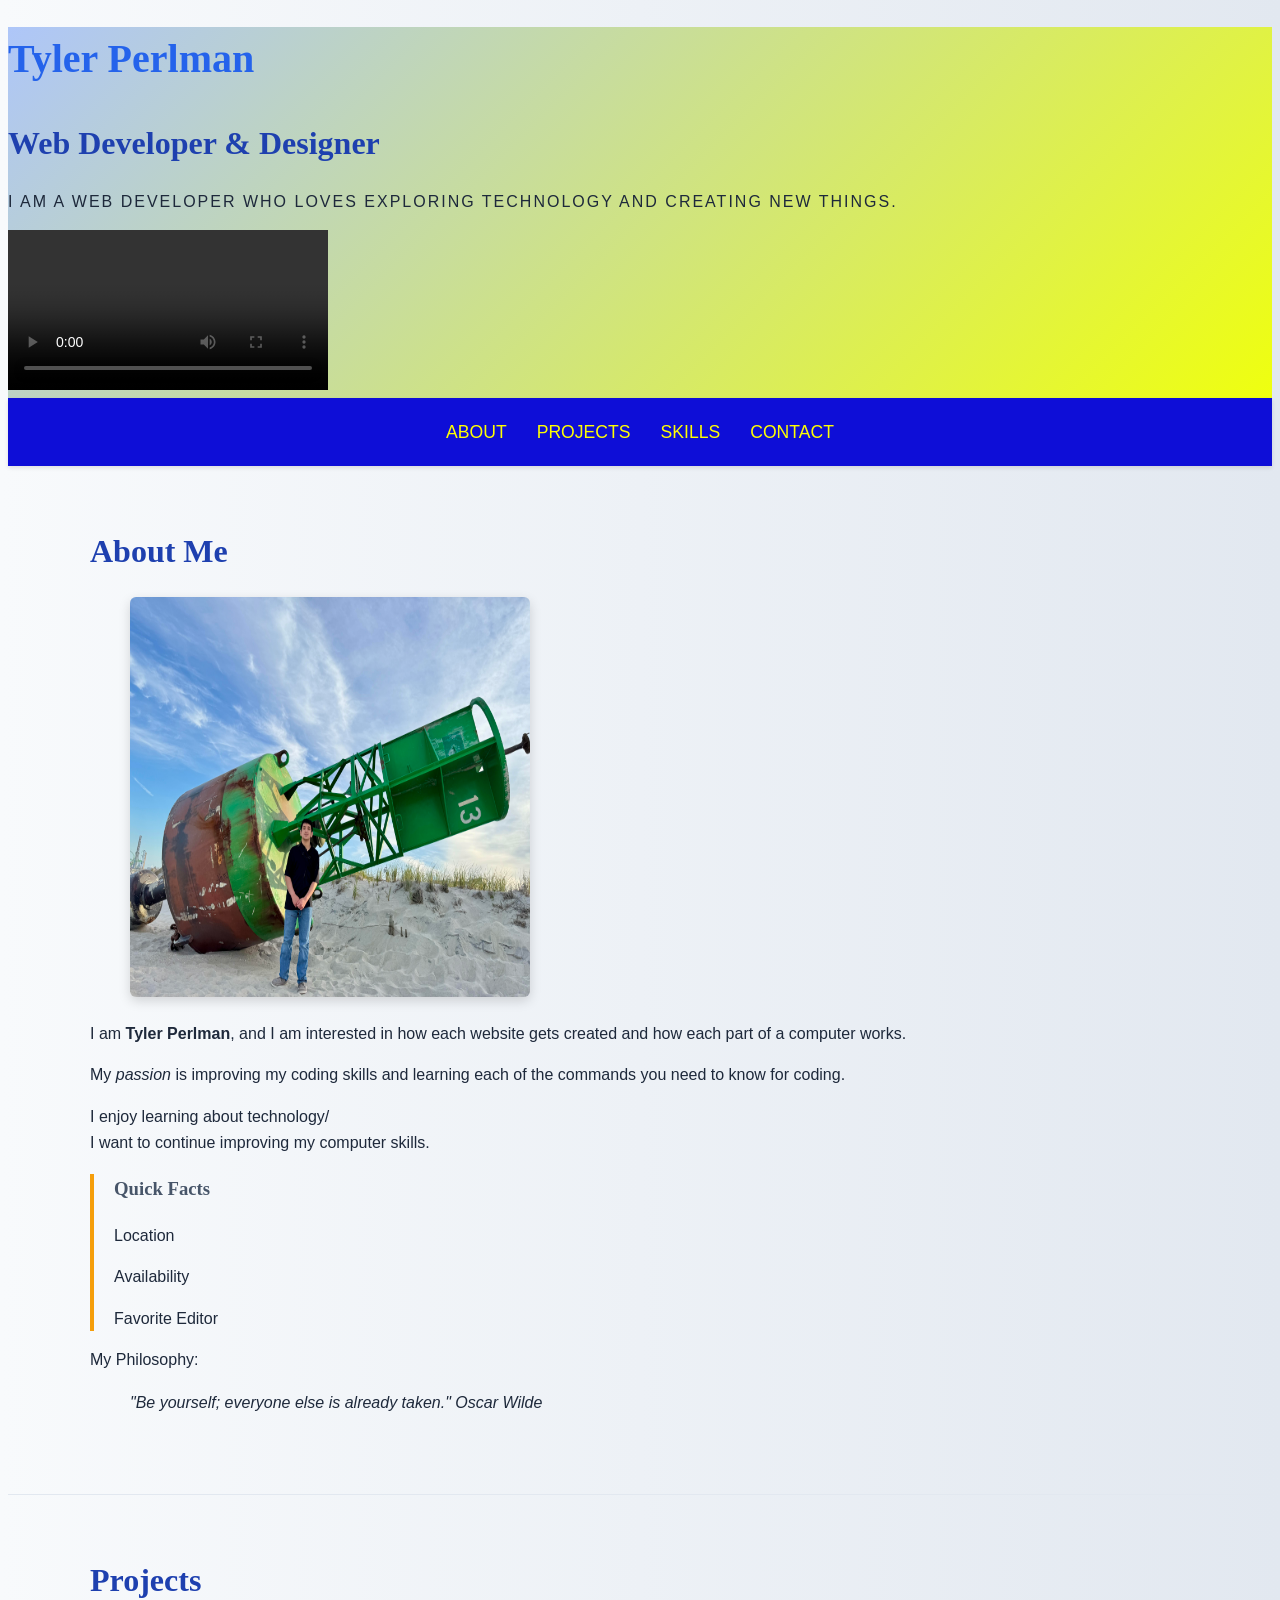
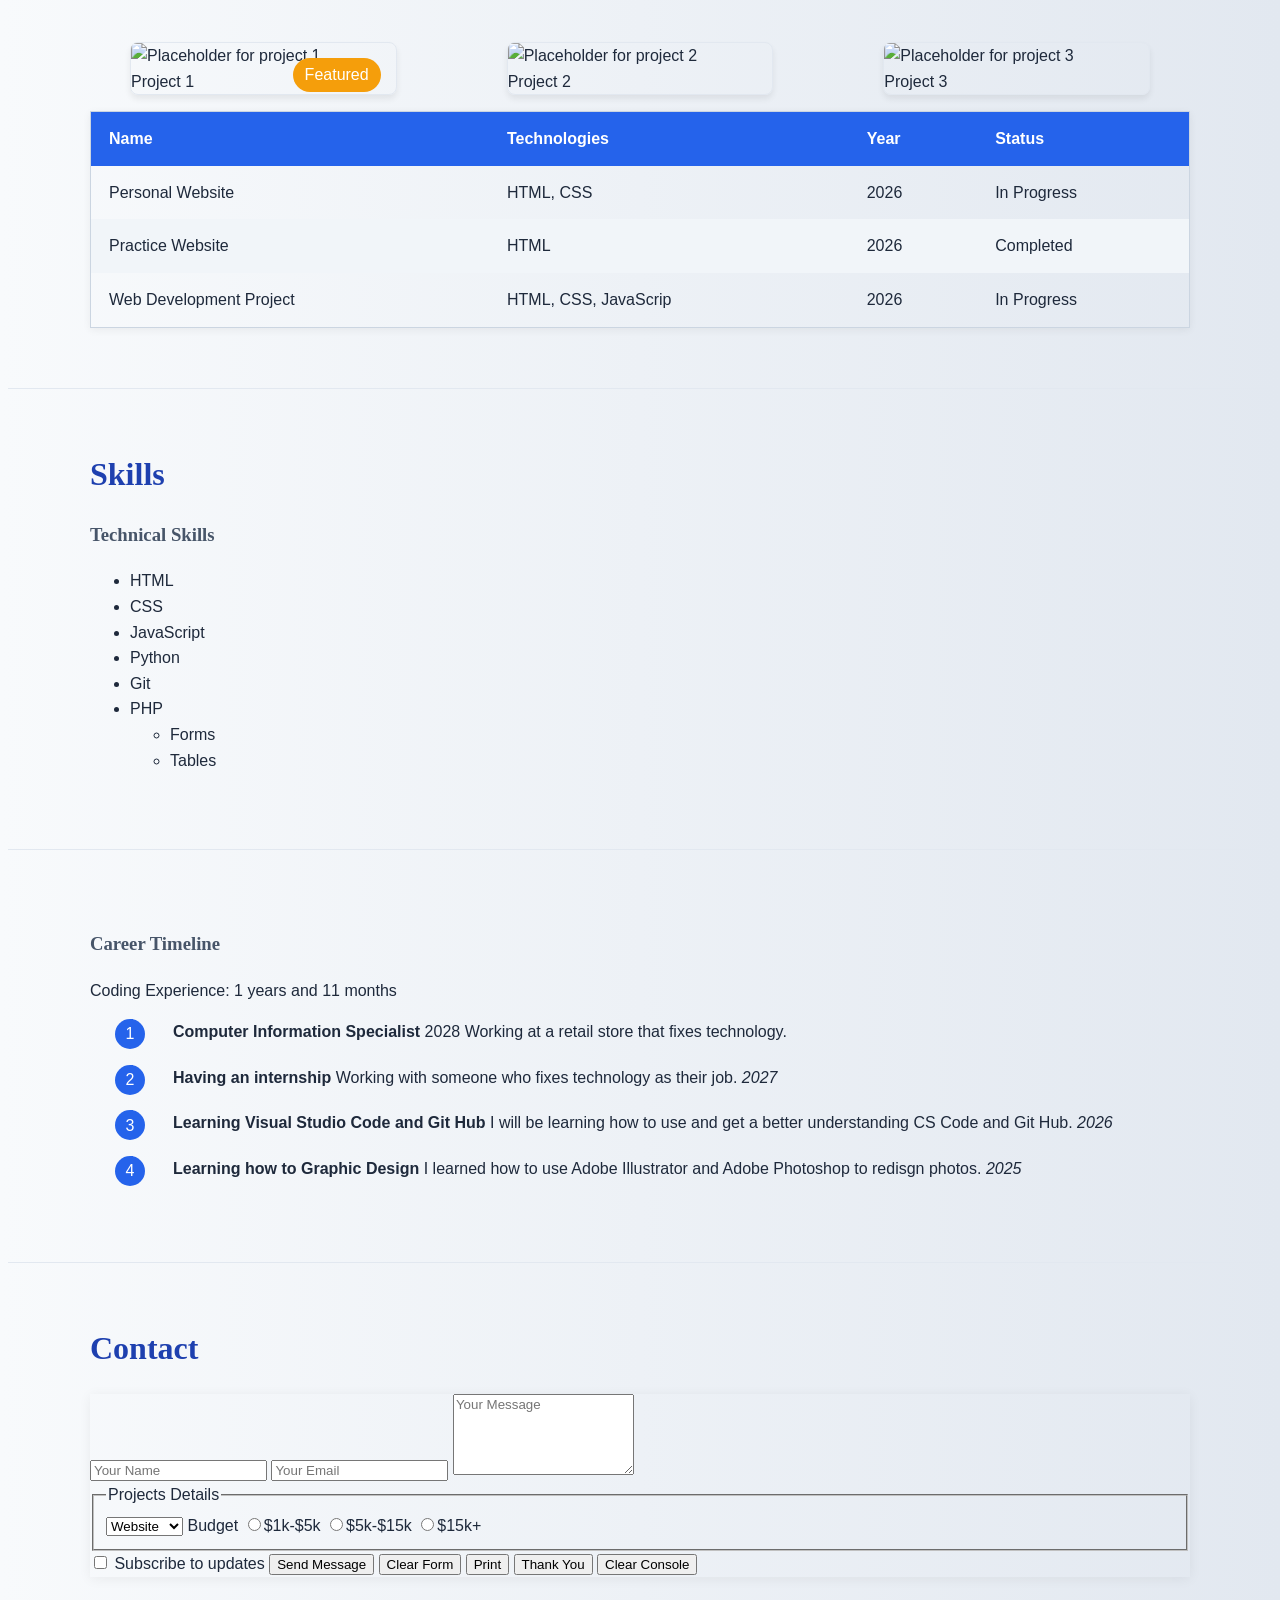
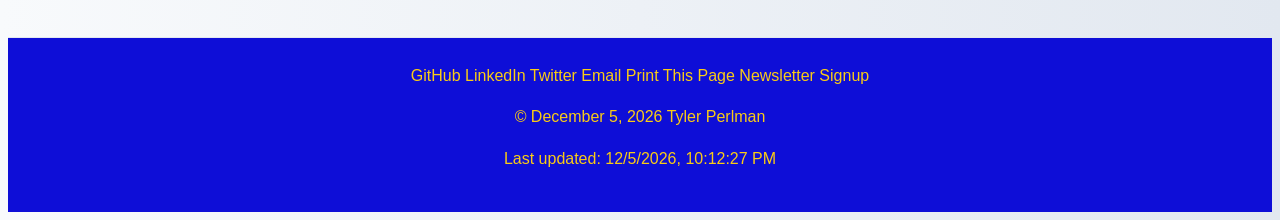
==== index.html @ b6e9fb30 "Practice 16" ====
<!-- Chapter 1 -->
<!DOCTYPE HTML>
<html lang="en">

<head>
  <!-- Chapter 15 -->
  <script src="script.js" defer></script>
  <meta charset="UTF-8">
  <meta name="viewport" content="width=device-width, initial-scale=1.0">
  <meta name="author" content="Tyler Perlman">
  <meta name="description" content="A portfolio showcasing my web development work.">
  <title> Tyler Perlman - Portfolio</title>
  <!-- Chapter 8 -->
  <link rel="stylesheet" href="style.css">

</head>

<body>
  <!-- Chapter 2 -->
  <!-- Header / Hero Section -->

  <header>
    <h1>Tyler Perlman</h1>
    <h2>Web Developer & Designer</h2>
    <p class="tagline">I am a web developer who loves exploring technology and creating new things.</p>
    <video controls width="320"> poster="placeholder.co/320x180">
      <source src="" type="video/mp4">
      Your Browser does not support the video element.
    </video>
  </header>
  <!-- Chapter 3 -->
  <!-- Navigation -->

  <nav>
    <ul>
      <li><a href="# ">About</a></li>
      <li><a href="#projects">Projects</a></li>
      <li><a href="#skills">Skills</a></li>
      <li><a href="#contact">Contact</a></li>

    </ul>
  </nav>
  <!-- Chapter 4 -->
  <main>
    <!-- Chapter 6 -->
    <!-- Chapter 9 -->
    <!-- About Section -->
    <section id="about">
      <div class="container">
        <h2>About Me</h2>
        <div class="about-content">
          <figure>
            <img src="tyler.jpg" alt="Profile Picture of Tyler" width="400" height="400" class="profile-img">
          </figure>
          <p> I am <strong>Tyler Perlman</strong>, and I am interested in how each website gets created and how each
            part of a computer works.</p>
          <p> My <em>passion</em> is improving my coding skills and learning each of the commands you need to know for
            coding.</p>
          <p> I enjoy learning about technology/ <br> I want to continue improving my computer skills.</p>
          <aside>
            <h3>Quick Facts</h3>

            <p>Location</p>
            <p>Availability</p>
            <p>Favorite Editor</p>
          </aside>
          <p>My Philosophy:</p>
          <blockquote>
            "Be yourself; everyone else is already taken."
            <cite>Oscar Wilde</cite>
          </blockquote>
        </div>
      </div>
    </section>

    <!-- Projects Section -->
    <section id="projects">
      <div class="container">
        <h2>Projects</h2>
        <div class="projects-grid">
          <figure class="project-card">
            <span class="badge">Featured</span>
            <img src="https://placehold.co/200x200" alt="Placeholder for project 1" width="200" height="200">
            <figcaption>Project 1</figcaption>
          </figure>
          <figure class="project-card">
            <img src="https://placehold.co/200x200" alt="Placeholder for project 2" width="200" height="200">
            <figcaption>Project 2</figcaption>
          </figure>
          <figure class="project-card">
            <img src="https://placehold.co/200x200" alt="Placeholder for project 3" width="200" height="200">
            <figcaption>Project 3</figcaption>
          </figure>
        </div>

        <table>
          <thead>
            <tr>
              <th>Name</th>
              <th>Technologies</th>
              <th>Year</th>
              <th>Status</th>
            </tr>
          </thead>
          <tbody>
            <tr>
              <td>Personal Website</td>
              <td>HTML, CSS</td>
              <td>2026</td>
              <td>In Progress</td>
            </tr>
            <tr>
              <td> Practice Website</td>
              <td>HTML</td>
              <td>2026</td>
              <td>Completed</td>
            </tr>
            <tr>
              <td> Web Development Project</td>
              <td>HTML, CSS, JavaScrip</td>
              <td>2026</td>
              <td>In Progress</td>
            </tr>
          </tbody>
        </table>
      </div>
    </section>
    <!-- Chapter 5 -->
    <!-- Skills Section -->
    <section id="skills">
      <div class="container">
        <h2>Skills</h2>
        <h3>Technical Skills</h3>
        <ul class="skils-list">
          <li>HTML</li>
          <li>CSS</li>
          <li>JavaScript</li>
          <li>Python</li>
          <li>Git</li>
          <li>PHP
            <ul>
              <li>Forms</li>
              <li>Tables</li>
            </ul>
          </li>
        </ul>
      </div>
    </section>
    <section id="career">
      <div class="container">
        <h3>Career Timeline</h3>
        <!-- Chapter 16 -->
        <p>Coding Experience: <Span id="expYears">0</Span></p>
        <ol class="timeline">
          <li>
            <strong>Computer Information Specialist</strong>
            <Mem>2028</em>
              Working at a retail store that fixes technology.
          </li>
          <li>
            <strong> Having an internship</strong>
            Working with someone who fixes technology as their job.
            <em>2027</em>
          </li>
          <li>
            <strong>Learning Visual Studio Code and Git Hub </strong>
            I will be learning how to use and get a better understanding CS Code and Git Hub.
            <em>2026</em>
          </li>
          <li>
            <strong> Learning how to Graphic Design</strong>
            I learned how to use Adobe Illustrator and Adobe Photoshop to redisgn photos.
            <em>2025</em>
          </li>
        </ol>
      </div>
    </section>
    <!-- Chapter 7 -->
    <!-- Contact Section -->
    <section id="contact">
      <div class="container">
        <h2>Contact</h2>
        <form action="#" method="POST">
          <input type="text" name="name" placeholder="Your Name" required>
          <input type="email" name="email" placeholder="Your Email" required>
          <textarea name="message" rows="5" placeholder="Your Message"></textarea>
          <fieldset>
            <legend>Projects Details</legend>
            <select name="projectType">
              <option>Website</option>
              <option>Portfolio</option>
              <option>Web App</option>
              <option>Other</option>
            </select>
            <label>Budget</label>
            <input type="radio" name="budget" value="1k-5k">$1k-$5k
            <input type="radio" name="budget" value="5k-15k">$5k-$15k
            <input type="radio" name="budget" value="15k+">$15k+
          </fieldset>
          <label>
            <input type="checkbox" name="newsletter"> Subscribe to updates</label>
          <button type="submit">Send Message</button>
          <button type="reset">Clear Form</button>
          <button type="button" id="printButton">Print</button>
          <button type="button" id="thankYouButton">Thank You</button>
          <button type="button" id="clearConsoleButton">Clear Console</button>

        </form>
      </div>
    </section>

  </main>

  <!-- Footer -->
  <footer>
    <a href="https://github.com/tylerperlman95-cell" target="_blank" rel="noopener noreferrer">GitHub</a>
    <a href="https://linkedin.com/in/tylerperlman95-cell" target="_blank" rel="noopener noreferrer">LinkedIn</a>
    <a href="https://twitter.com/tylerperlman95" target="_blank" rel="noopener noreferrer">Twitter</a>
    <a href="mailto:tylerperlman95@gmail.com">Email</a>
    <a href="javascript:window.print()">Print This Page</a>
    <a href="#" onclick="alert('Coming soon!')">Newsletter Signup</a>

    <p>&copy; <span id="year">2023</span> Tyler Perlman</p>
    <p>Last updated: <span id="last-updated"></span></p>
  </footer>
</body>

</html>
---- style.css ----
/* Chapter 8 */
:root {
    --primary: #2563eb;
    --accent: #f59e0b;
    --dark: #1e293b;
}

/* Chapter 10 */
/* Chapter 12 */
body {
    background: linear-gradient(to right, #f8fafc, #e2e8f0);
    color: #1e293b;
    font-family: "Segoe UI", Tahoma, Geneva, Verdana, sans-serif;
    line-height: 1.6;
}

h1 {
    color: #2563eb;
    font-size: 2.5rem;
}

h2 {
    color: #1e40af;
    margin-bottom: 20px;
    margin-top: 0;
    font-size: 2rem;
}

h3 {
    color: #475569;
    font-weight: 600;
}

h1, h2, h3 {
    font-family: Georgia, "Times New Roman", serif;
}

a {
    color: var(--primary);
    text-decoration: none;
    transition: color 0.3s ease;
}

a:hover {
    color: #f59e0b;
    text-decoration: underline;
}

a:visited {
    color: #1d4ed8;
}

/* Chapter 9 */
section {
    padding: 60px 0;
    margin-bottom: 0;
    border-bottom: 1px solid #e2e8f0;
}

/* Chapter 13 */
/* Chapter 14 */
nav {
    padding: 15px 0;
    position: sticky;
    top: 0;
    z-index: 100;
    background: rgb(14, 14, 215);
    box-shadow: 0 2px 4px rgba(0, 0, 0, 0.1);
}

nav ul {
    display: flex;
    justify-content: center;
    gap: 30px;
    align-items: center;
    padding: 0;
    margin: 0;
}

nav li {
    list-style: none;
}

.container {
    max-width: 1100px;
    margin: 0 auto;
    padding: 0 20px;
}

aside {
    border-left: 4px solid #f59e0b;
    padding-left: 20px;
}

.project-card {
    border: 1px solid #e2e8f0;
    border-radius: 8px;
    position: relative;
}

/* Tables */
table {
    border: 1px solid #cbd5e1;
    width: 100%;
    border-collapse: collapse;
}

img {
    border-radius: 6px;
}

/* Chapter 10 */
code, pre {
    font-family: "Courier New", monospace;
}

input, textarea, select, button {
    font-family: inherit;
}

html {
    font-size: 16px;
}

p {
    font-size: 1rem;
}

.tagline {
    text-transform: uppercase;
    letter-spacing: 2px;
}

/* Navigation text */
nav a {
    color: yellow;
    text-transform: uppercase;
    font-size: 1.1rem;
    font-weight: 500;
}

nav a:visited {
    color: yellow;
}

nav a:hover {
    color: #f59e0b;
}

blockquote {
    font-style: italic;
    line-height: 1.8;
}

/* Chapter 11 */
.skills-list {
    list-style: none;
    display: flex;
    flex-wrap: wrap;
    gap: 10px;
    background: var(--primary);
    color: white;
    padding: 8px 16px;
    border-radius: 20px;
    margin: 0;
}

.skills-list li {
    font-size: 0.9rem;
}

/* Table styling */
th, td {
    padding: 14px 18px;
    text-align: left;
}

th {
    background: var(--primary);
    color: white;
}

tr:nth-child(even) {
    background: #f1f5f9;
}

/* Timeline */
.timeline {
    list-style: none;
    counter-reset: year;
}

.timeline li {
    padding-left: 40px;
    border-left: 3px solid var(--primary);
    margin-bottom: 20px;
    position: relative;
}

.timeline li::before {
    counter-increment: year;
    content: counter(year);
    position: absolute;
    left: -18px;
    top: 0;
    background: var(--primary);
    color: white;
    width: 30px;
    height: 30px;
    border-radius: 50%;
    display: flex;
    align-items: center;
    justify-content: center;
}

/* Chapter 12 */
.project-card {
    box-shadow: 0 4px 6px rgba(0, 0, 0, 0.07);
    transition: transform 0.3s, box-shadow 0.3s;
}

.profile-img {
    box-shadow: 0 4px 12px rgba(0, 0, 0, 0.15);
}

table {
    box-shadow: 0 2px 8px rgba(0, 0, 0, 0.06);
}

form {
    box-shadow: 0 2px 12px rgba(0, 0, 0, 0.06);
}

/* Header */
header {
    background: linear-gradient(135deg, #aec6f9 0%, #efff0f 100%);
}

/* Footer: same blue as navigation */
footer {
    background: rgb(14, 14, 215);
    color: #facc15;
    padding: 25px 20px;
    text-align: center;
}

/* Footer links: golden yellow */
footer a,
footer a:visited,
footer button {
    color: #facc15;
    text-decoration: none;
    transition: color 0.3s ease;
}

/* Footer hover effects */
footer a:hover,
footer button:hover {
    color: #ffffff;
    text-decoration: underline;
}

/* Buttons */
button {
    transition: background 0.3s, transform 0.2s;
}

button:hover {
    background: #bccffd;
    transform: scale(1.05);
}

/* Project card hover */
.project-card:hover {
    transform: translateY(-5px);
    box-shadow: 0 8px 12px rgba(0, 0, 0, 0.15);
}

/* Chapter 13 */
.badge {
    position: absolute;
    top: 15px;
    right: 15px;
    background: var(--accent);
    color: white;
    padding: 4px 12px;
    border-radius: 20px;
}

/* Navigation layout */
nav {
    display: flex;
    justify-content: center;
    gap: 30px;
    padding: 20px;
}

/* Chapter 14 */
.projects-grid {
    display: grid;
    grid-template-columns: repeat(auto-fit, minmax(280px, 1fr));
    gap: 30px;
}

.skills-list {
    display: flex;
    flex-wrap: wrap;
    gap: 10px;
}

/* Responsive layout */
@media (max-width: 600px) {
    .skills-list {
        gap: 8px;
    }

    .skills-list li {
        padding: 6px;
    }

    .timeline {
        padding-left: 20px;
    }

    nav ul {
        flex-wrap: wrap;
        gap: 15px;
    }
}
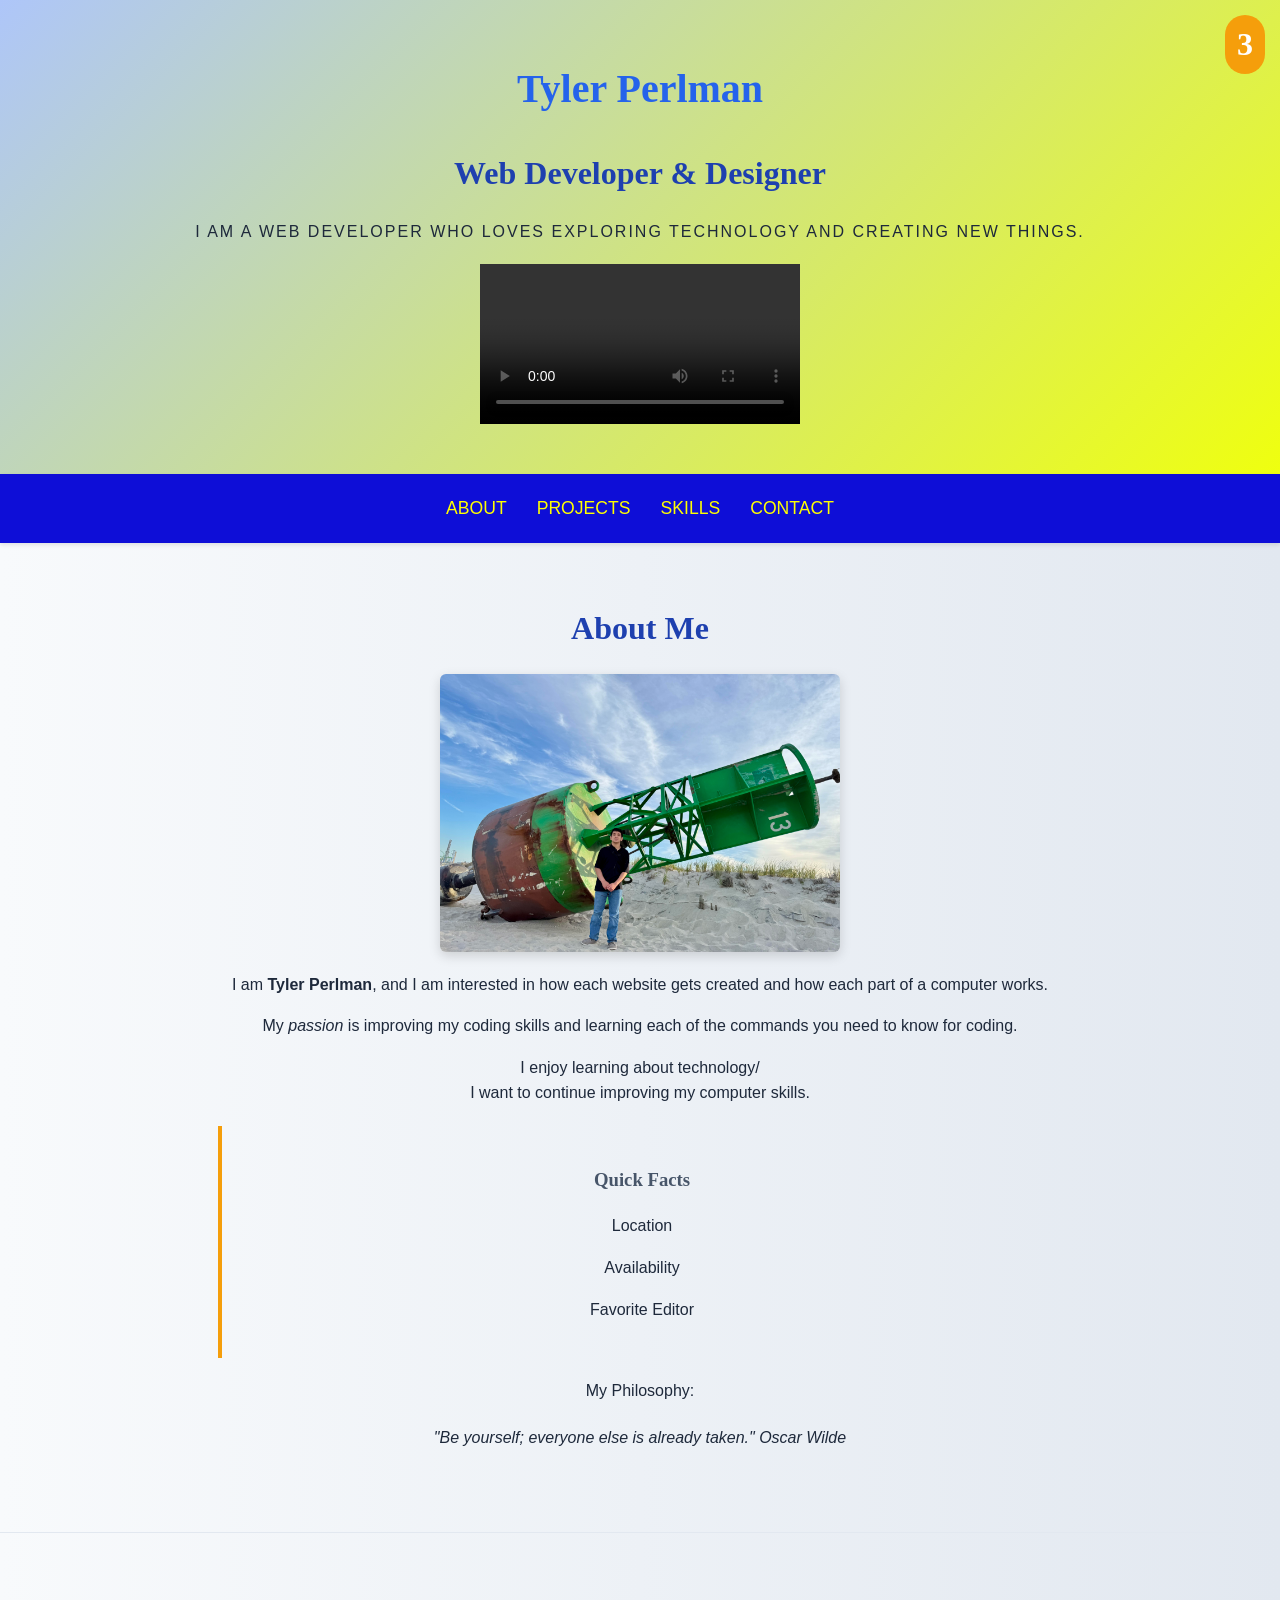
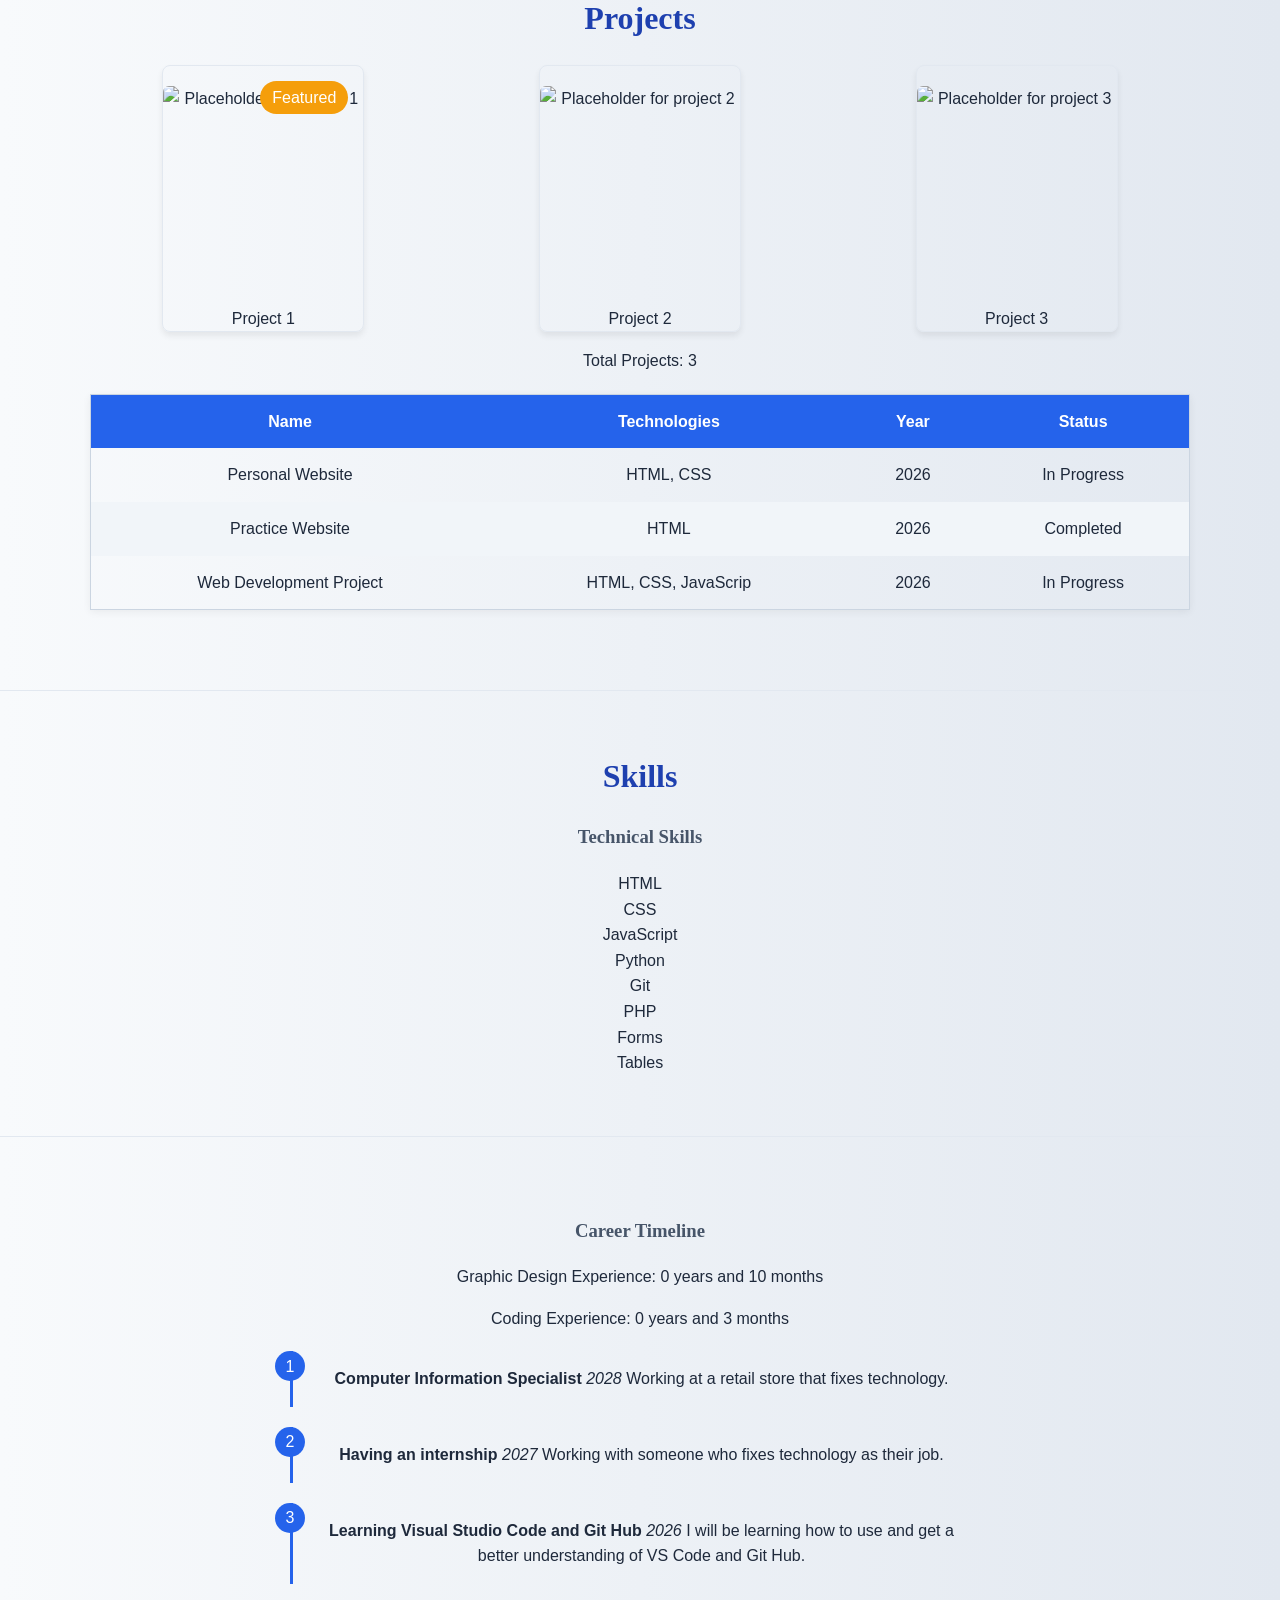
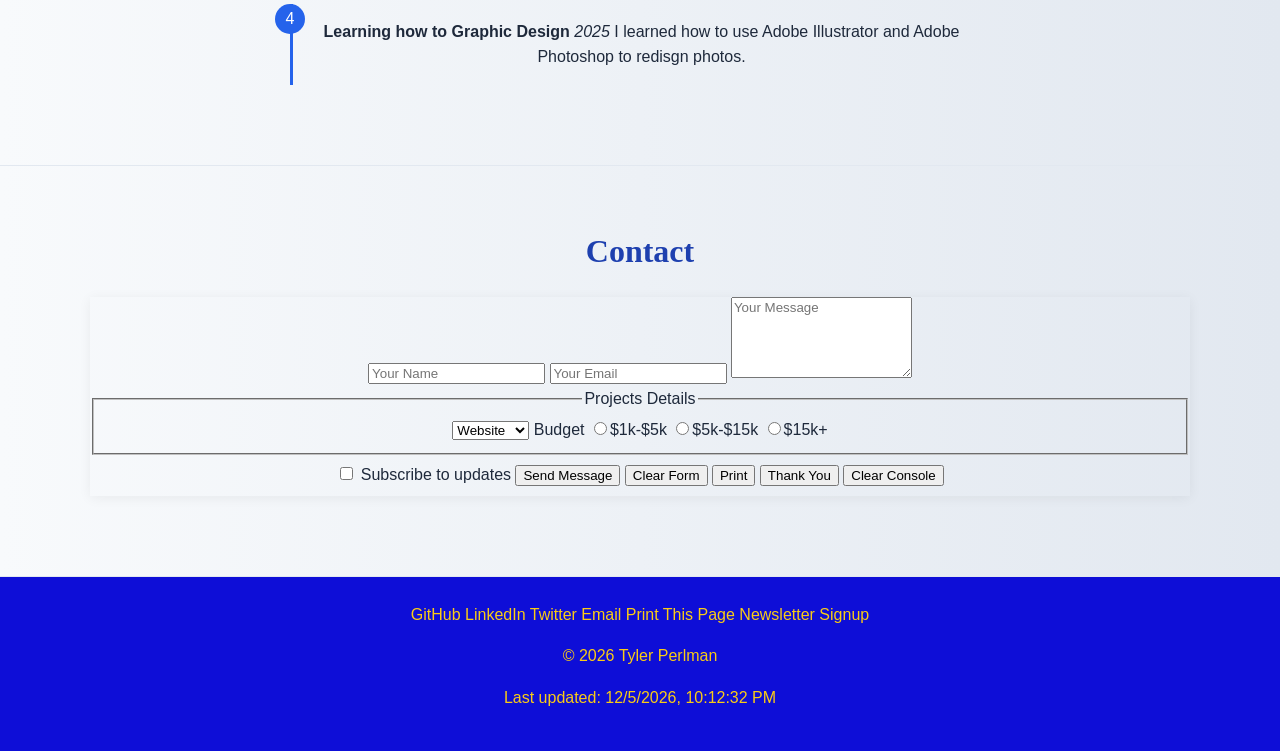
==== commit 1bdae2e9: "Practice 16 Fully Completed 100%" ====
--- a/index.html
+++ b/index.html
@@ -74,9 +74,10 @@
     </section>
 
     <!-- Projects Section -->
+
     <section id="projects">
       <div class="container">
-        <h2>Projects</h2>
+        <h2>Projects <span class="badge" id="projectBadge"></span></h2>
         <div class="projects-grid">
           <figure class="project-card">
             <span class="badge">Featured</span>
@@ -92,7 +93,7 @@
             <figcaption>Project 3</figcaption>
           </figure>
         </div>
-
+        <p id="projectCount"></p>
         <table>
           <thead>
             <tr>
@@ -102,7 +103,7 @@
               <th>Status</th>
             </tr>
           </thead>
-          <tbody>
+          <tbody id="projectTableBody">
             <tr>
               <td>Personal Website</td>
               <td>HTML, CSS</td>
@@ -150,27 +151,28 @@
       <div class="container">
         <h3>Career Timeline</h3>
         <!-- Chapter 16 -->
-        <p>Coding Experience: <Span id="expYears">0</Span></p>
+        <p>Graphic Design Experience: <span id="designExp"></span></p>
+        <p>Coding Experience: <span id="codingExp"></span></p>
         <ol class="timeline">
           <li>
             <strong>Computer Information Specialist</strong>
-            <Mem>2028</em>
-              Working at a retail store that fixes technology.
+            <em>2028</em>
+            Working at a retail store that fixes technology.
           </li>
           <li>
             <strong> Having an internship</strong>
+            <em>2027</em>
             Working with someone who fixes technology as their job.
-            <em>2027</em>
           </li>
           <li>
             <strong>Learning Visual Studio Code and Git Hub </strong>
-            I will be learning how to use and get a better understanding CS Code and Git Hub.
             <em>2026</em>
+            I will be learning how to use and get a better understanding of VS Code and Git Hub.
           </li>
           <li>
             <strong> Learning how to Graphic Design</strong>
+            <em>2025</em>
             I learned how to use Adobe Illustrator and Adobe Photoshop to redisgn photos.
-            <em>2025</em>
           </li>
         </ol>
       </div>
@@ -180,7 +182,7 @@
     <section id="contact">
       <div class="container">
         <h2>Contact</h2>
-        <form action="#" method="POST">
+        <form action="#" method="POST" onsubmit="return validateForm()">
           <input type="text" name="name" placeholder="Your Name" required>
           <input type="email" name="email" placeholder="Your Email" required>
           <textarea name="message" rows="5" placeholder="Your Message"></textarea>
--- a/style.css
+++ b/style.css
@@ -12,8 +12,11 @@
     color: #1e293b;
     font-family: "Segoe UI", Tahoma, Geneva, Verdana, sans-serif;
     line-height: 1.6;
-}
-
+    margin: 0;
+    text-align: center;
+}
+
+/* Headings */
 h1 {
     color: #2563eb;
     font-size: 2.5rem;
@@ -31,10 +34,13 @@
     font-weight: 600;
 }
 
-h1, h2, h3 {
+h1,
+h2,
+h3 {
     font-family: Georgia, "Times New Roman", serif;
 }
 
+/* Links */
 a {
     color: var(--primary);
     text-decoration: none;
@@ -52,50 +58,81 @@
 
 /* Chapter 9 */
 section {
-    padding: 60px 0;
-    margin-bottom: 0;
+    padding: 60px 20px;
+    margin: 0 auto;
     border-bottom: 1px solid #e2e8f0;
+    text-align: center;
 }
 
 /* Chapter 13 */
 /* Chapter 14 */
+
+/* Navigation */
 nav {
-    padding: 15px 0;
+    padding: 20px;
     position: sticky;
     top: 0;
     z-index: 100;
     background: rgb(14, 14, 215);
     box-shadow: 0 2px 4px rgba(0, 0, 0, 0.1);
+    display: flex;
+    justify-content: center;
+    align-items: center;
 }
 
 nav ul {
     display: flex;
     justify-content: center;
+    align-items: center;
+    flex-wrap: wrap;
     gap: 30px;
-    align-items: center;
     padding: 0;
-    margin: 0;
+    margin: 0 auto;
 }
 
 nav li {
     list-style: none;
 }
 
+nav a {
+    color: yellow;
+    text-transform: uppercase;
+    font-size: 1.1rem;
+    font-weight: 500;
+}
+
+nav a:visited {
+    color: yellow;
+}
+
+nav a:hover {
+    color: #f59e0b;
+}
+
+/* Main container */
 .container {
     max-width: 1100px;
     margin: 0 auto;
     padding: 0 20px;
-}
-
+    text-align: center;
+}
+
+/* Aside */
 aside {
     border-left: 4px solid #f59e0b;
-    padding-left: 20px;
-}
-
+    padding: 20px;
+    margin: 20px auto;
+    max-width: 800px;
+    text-align: center;
+}
+
+/* Project cards */
 .project-card {
     border: 1px solid #e2e8f0;
     border-radius: 8px;
     position: relative;
+    margin: 0 auto;
+    text-align: center;
 }
 
 /* Tables */
@@ -103,18 +140,44 @@
     border: 1px solid #cbd5e1;
     width: 100%;
     border-collapse: collapse;
-}
-
+    margin: 20px auto;
+    box-shadow: 0 2px 8px rgba(0, 0, 0, 0.06);
+}
+
+th,
+td {
+    padding: 14px 18px;
+    text-align: center;
+}
+
+th {
+    background: var(--primary);
+    color: white;
+}
+
+tr:nth-child(even) {
+    background: #f1f5f9;
+}
+
+/* Images */
 img {
     border-radius: 6px;
+    display: block;
+    margin: 20px auto;
+    max-width: 100%;
+    height: auto;
 }
 
 /* Chapter 10 */
-code, pre {
+code,
+pre {
     font-family: "Courier New", monospace;
 }
 
-input, textarea, select, button {
+input,
+textarea,
+select,
+button {
     font-family: inherit;
 }
 
@@ -124,32 +187,23 @@
 
 p {
     font-size: 1rem;
-}
-
+    text-align: center;
+}
+
+/* Tagline */
 .tagline {
     text-transform: uppercase;
     letter-spacing: 2px;
-}
-
-/* Navigation text */
-nav a {
-    color: yellow;
-    text-transform: uppercase;
-    font-size: 1.1rem;
-    font-weight: 500;
-}
-
-nav a:visited {
-    color: yellow;
-}
-
-nav a:hover {
-    color: #f59e0b;
-}
-
+    text-align: center;
+}
+
+/* Blockquote */
 blockquote {
     font-style: italic;
     line-height: 1.8;
+    text-align: center;
+    margin: 20px auto;
+    max-width: 800px;
 }
 
 /* Chapter 11 */
@@ -157,44 +211,38 @@
     list-style: none;
     display: flex;
     flex-wrap: wrap;
+    justify-content: center;
+    align-items: center;
     gap: 10px;
     background: var(--primary);
     color: white;
-    padding: 8px 16px;
+    padding: 12px 16px;
     border-radius: 20px;
-    margin: 0;
+    margin: 20px auto;
+    width: fit-content;
+    max-width: 90%;
 }
 
 .skills-list li {
     font-size: 0.9rem;
-}
-
-/* Table styling */
-th, td {
-    padding: 14px 18px;
-    text-align: left;
-}
-
-th {
-    background: var(--primary);
-    color: white;
-}
-
-tr:nth-child(even) {
-    background: #f1f5f9;
 }
 
 /* Timeline */
 .timeline {
     list-style: none;
     counter-reset: year;
+    max-width: 700px;
+    margin: 20px auto;
+    padding: 0;
+    text-align: center;
 }
 
 .timeline li {
-    padding-left: 40px;
+    padding: 15px;
     border-left: 3px solid var(--primary);
-    margin-bottom: 20px;
+    margin: 0 auto 20px;
     position: relative;
+    text-align: center;
 }
 
 .timeline li::before {
@@ -221,22 +269,24 @@
 
 .profile-img {
     box-shadow: 0 4px 12px rgba(0, 0, 0, 0.15);
-}
-
-table {
-    box-shadow: 0 2px 8px rgba(0, 0, 0, 0.06);
+    display: block;
+    margin: 20px auto;
 }
 
 form {
     box-shadow: 0 2px 12px rgba(0, 0, 0, 0.06);
+    margin: 20px auto;
+    text-align: center;
 }
 
 /* Header */
 header {
     background: linear-gradient(135deg, #aec6f9 0%, #efff0f 100%);
-}
-
-/* Footer: same blue as navigation */
+    text-align: center;
+    padding: 30px 20px;
+}
+
+/* Footer */
 footer {
     background: rgb(14, 14, 215);
     color: #facc15;
@@ -244,7 +294,6 @@
     text-align: center;
 }
 
-/* Footer links: golden yellow */
 footer a,
 footer a:visited,
 footer button {
@@ -253,7 +302,6 @@
     transition: color 0.3s ease;
 }
 
-/* Footer hover effects */
 footer a:hover,
 footer button:hover {
     color: #ffffff;
@@ -263,6 +311,7 @@
 /* Buttons */
 button {
     transition: background 0.3s, transform 0.2s;
+    margin: 10px auto;
 }
 
 button:hover {
@@ -287,25 +336,20 @@
     border-radius: 20px;
 }
 
-/* Navigation layout */
-nav {
-    display: flex;
-    justify-content: center;
-    gap: 30px;
-    padding: 20px;
-}
-
 /* Chapter 14 */
 .projects-grid {
     display: grid;
     grid-template-columns: repeat(auto-fit, minmax(280px, 1fr));
     gap: 30px;
+    max-width: 1100px;
+    margin: 0 auto;
+    justify-items: center;
 }
 
 .skills-list {
     display: flex;
     flex-wrap: wrap;
-    gap: 10px;
+    justify-content: center;
 }
 
 /* Responsive layout */
@@ -326,4 +370,30 @@
         flex-wrap: wrap;
         gap: 15px;
     }
+
+    .projects-grid {
+        grid-template-columns: 1fr;
+    }
+}
+
+/* Chapter 16 */
+header video {
+    display: block;
+    margin: 20px auto;
+    max-width: 100%;
+}
+
+#skills ul {
+    list-style: none;
+    padding: 0;
+    margin: 0 auto;
+    text-align: center;
+}
+
+#skills li {
+    text-align: center;
+}
+
+#skills {
+    text-align: center;
 }
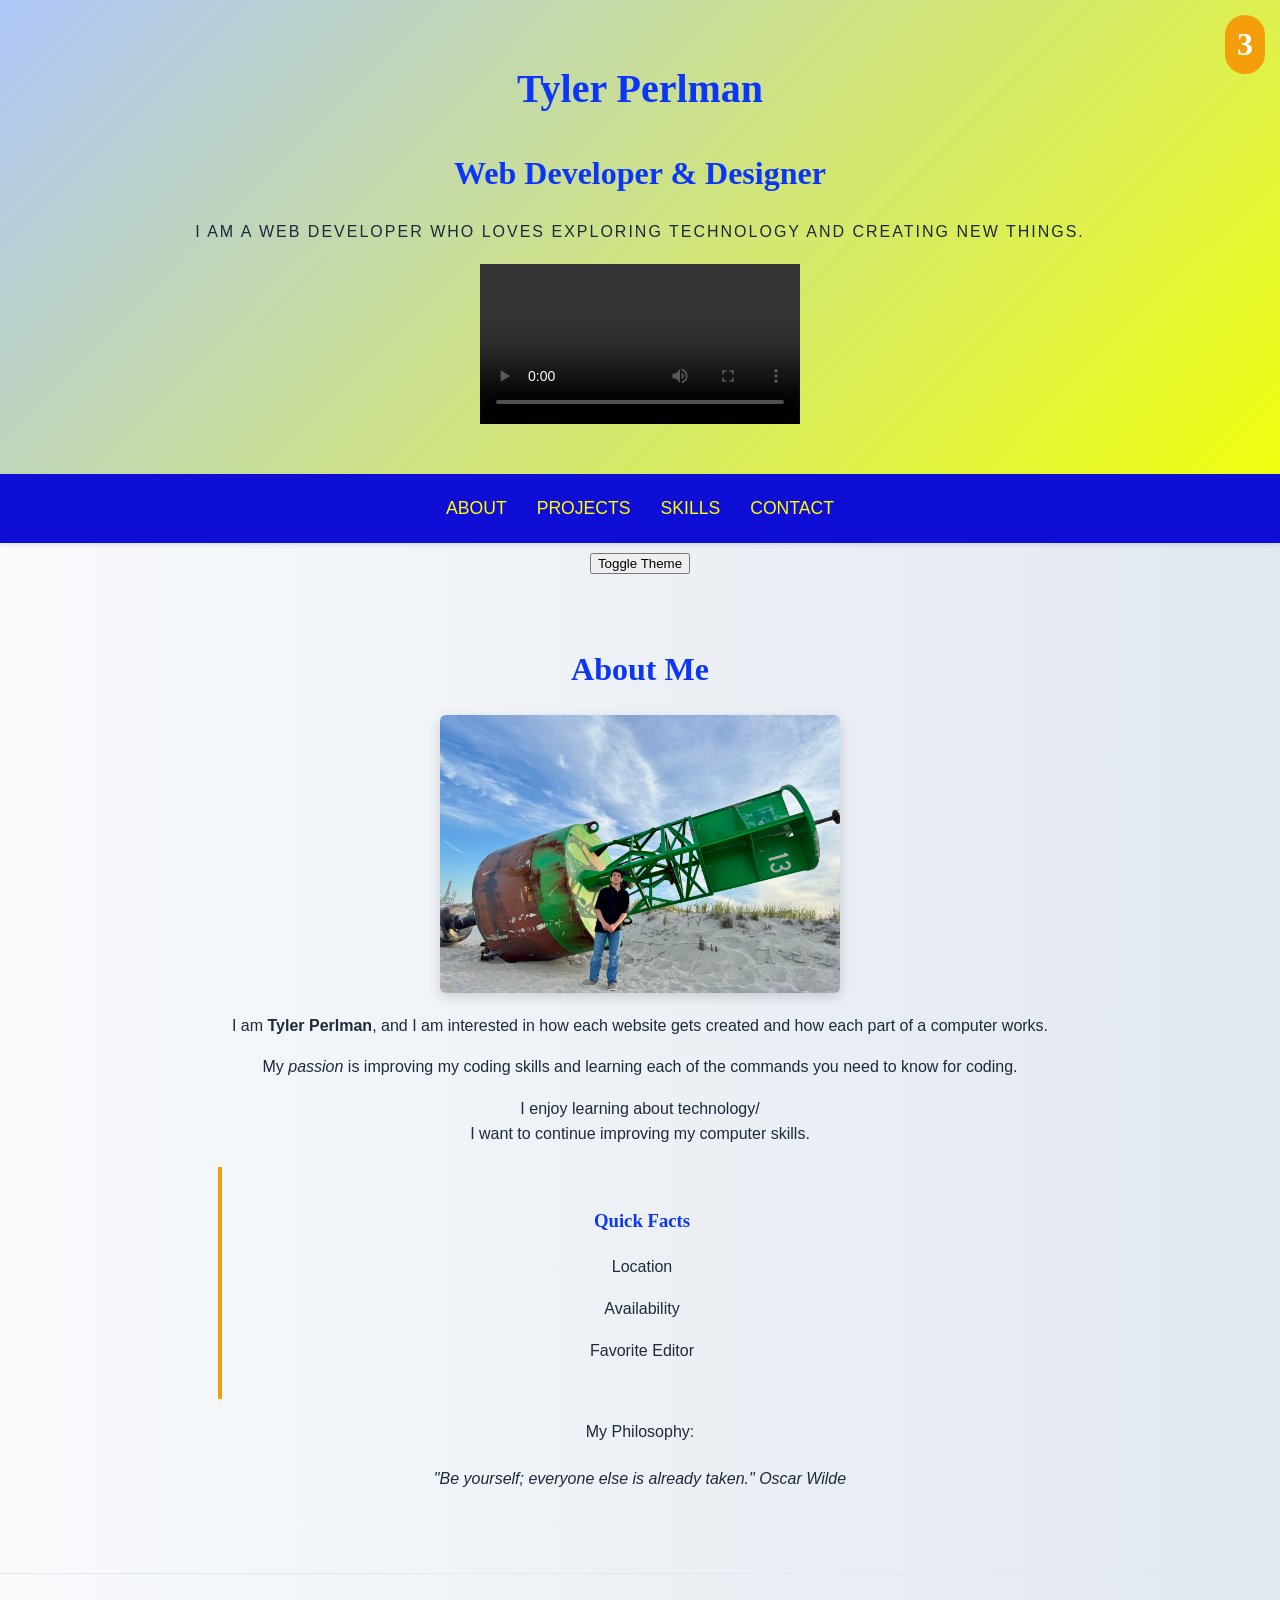
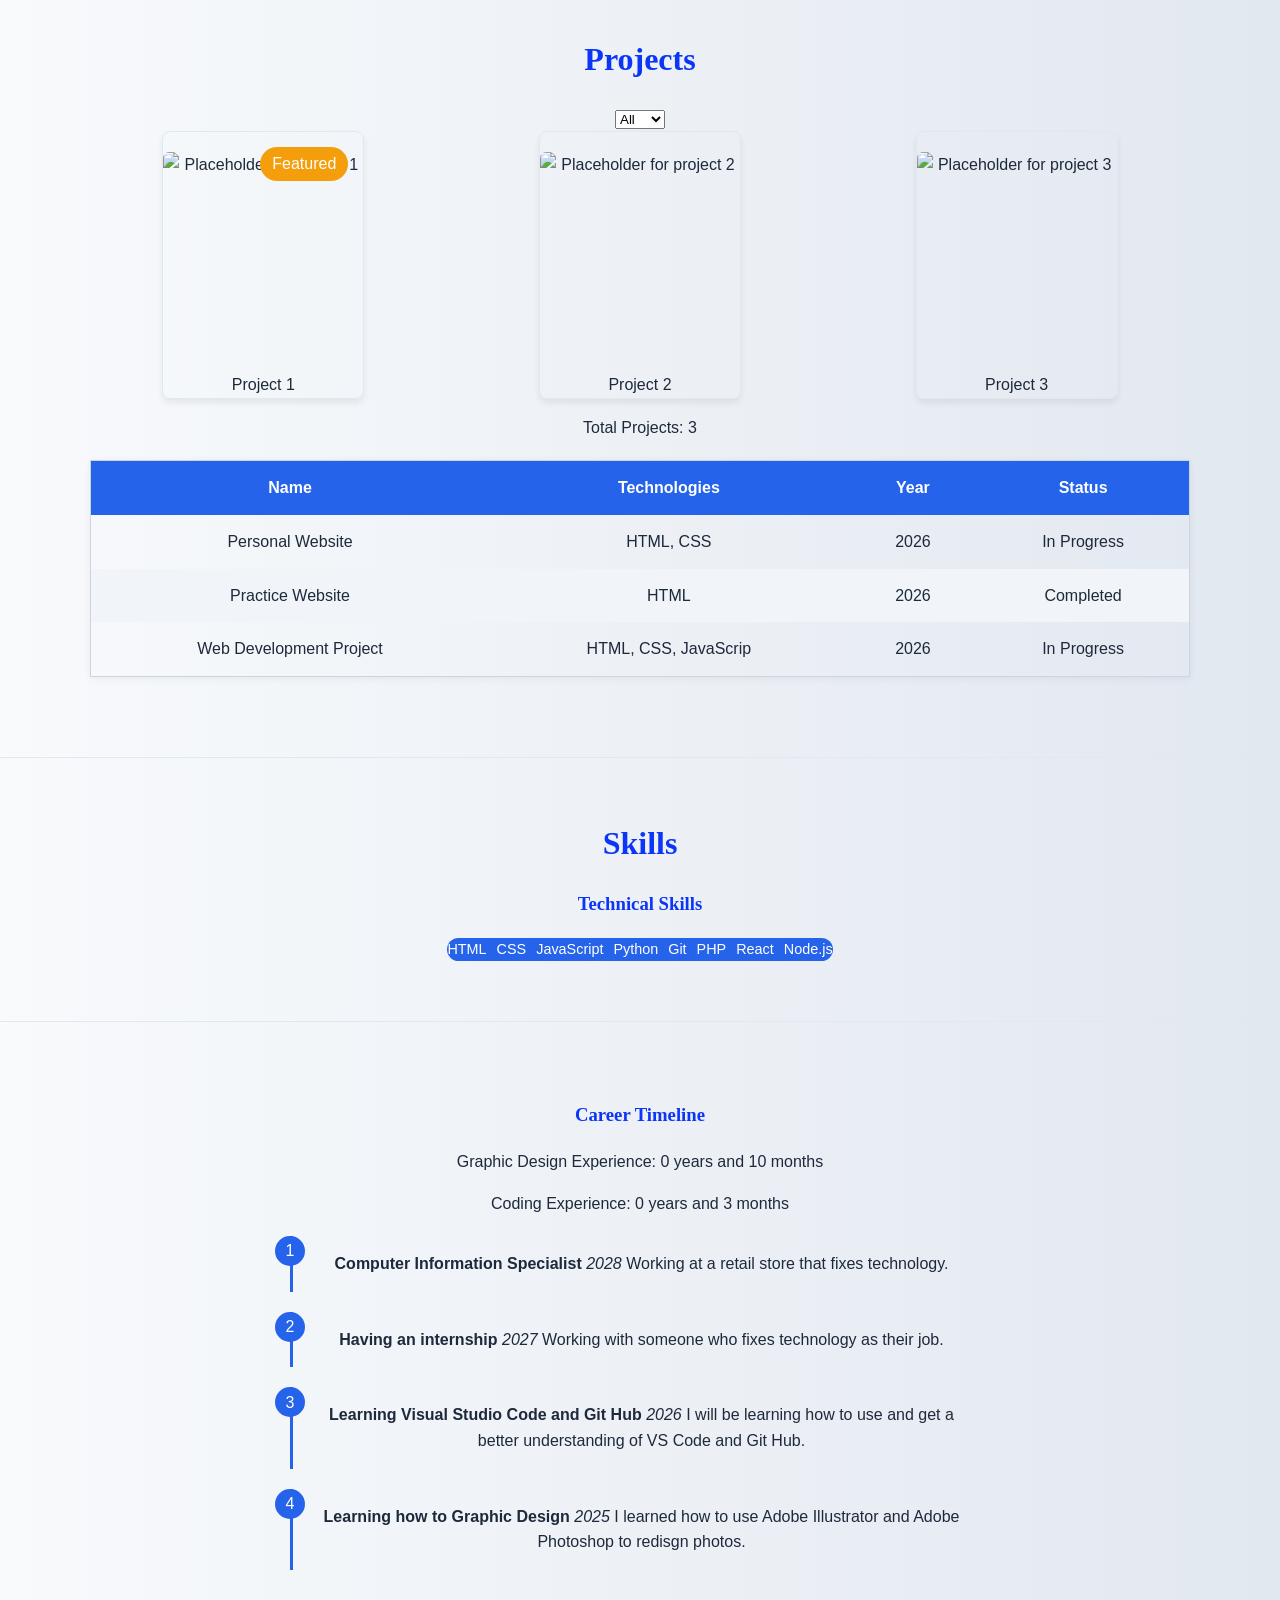
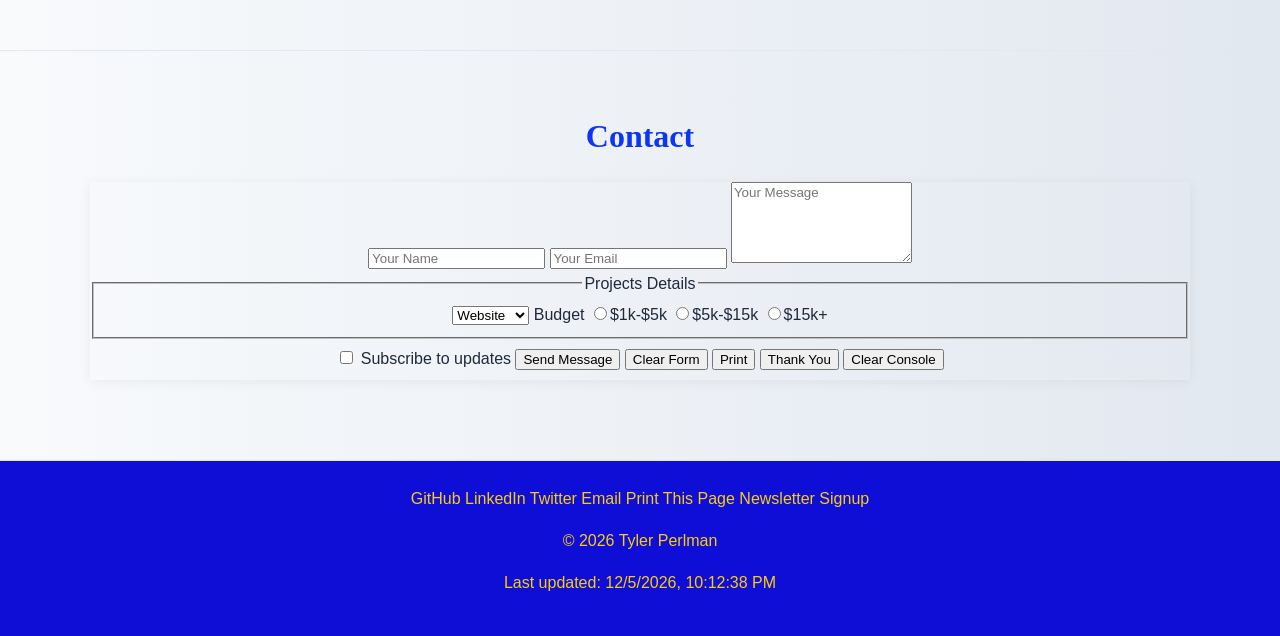
==== commit 84104a50: "Chapter 17 Fully Completed 100%" ====
--- a/index.html
+++ b/index.html
@@ -40,6 +40,8 @@
 
     </ul>
   </nav>
+  <!-- Chapter 17 -->
+  <button onclick="toggleTheme()">Toggle Theme</button>
   <!-- Chapter 4 -->
   <main>
     <!-- Chapter 6 -->
@@ -78,17 +80,22 @@
     <section id="projects">
       <div class="container">
         <h2>Projects <span class="badge" id="projectBadge"></span></h2>
+        <select onchange="filterProjects(this.value)">
+          <option value="all">All</option>
+          <option value="web">Web</option>
+          <option value="app">App</option>
+        </select>
         <div class="projects-grid">
-          <figure class="project-card">
+          <figure class="project-card" data-category="web">
             <span class="badge">Featured</span>
             <img src="https://placehold.co/200x200" alt="Placeholder for project 1" width="200" height="200">
             <figcaption>Project 1</figcaption>
           </figure>
-          <figure class="project-card">
+          <figure class="project-card" data-category="app">
             <img src="https://placehold.co/200x200" alt="Placeholder for project 2" width="200" height="200">
             <figcaption>Project 2</figcaption>
           </figure>
-          <figure class="project-card">
+          <figure class="project-card" data-category="web">
             <img src="https://placehold.co/200x200" alt="Placeholder for project 3" width="200" height="200">
             <figcaption>Project 3</figcaption>
           </figure>
@@ -132,17 +139,13 @@
       <div class="container">
         <h2>Skills</h2>
         <h3>Technical Skills</h3>
-        <ul class="skils-list">
+        <ul class="skills-list" id="skillsList">
           <li>HTML</li>
           <li>CSS</li>
           <li>JavaScript</li>
           <li>Python</li>
           <li>Git</li>
           <li>PHP
-            <ul>
-              <li>Forms</li>
-              <li>Tables</li>
-            </ul>
           </li>
         </ul>
       </div>
--- a/style.css
+++ b/style.css
@@ -3,6 +3,20 @@
     --primary: #2563eb;
     --accent: #f59e0b;
     --dark: #1e293b;
+
+    /* Normal heading colors */
+    --heading-h1: #0b36f7;
+    ;
+    --heading-h2: #0b36f7;
+    ;
+    --heading-h3: #0b36f7;
+}
+
+/* Dark theme heading colors */
+.dark-theme {
+    --heading-h1: #0b36f7;
+    --heading-h2: #0b36f7;
+    --heading-h3: #facc15;
 }
 
 /* Chapter 10 */
@@ -18,20 +32,21 @@
 
 /* Headings */
 h1 {
-    color: #2563eb;
+    color: var(--heading-h1);
     font-size: 2.5rem;
 }
 
 h2 {
-    color: #1e40af;
+    color: var(--heading-h2);
     margin-bottom: 20px;
     margin-top: 0;
     font-size: 2rem;
 }
 
 h3 {
-    color: #475569;
+    color: var(--heading-h3);
     font-weight: 600;
+    transition: color 0.3s ease;
 }
 
 h1,
@@ -396,4 +411,9 @@
 
 #skills {
     text-align: center;
+}
+
+/* Chapter 17 */
+.dark-theme p {
+    color: #0ca7db
 }
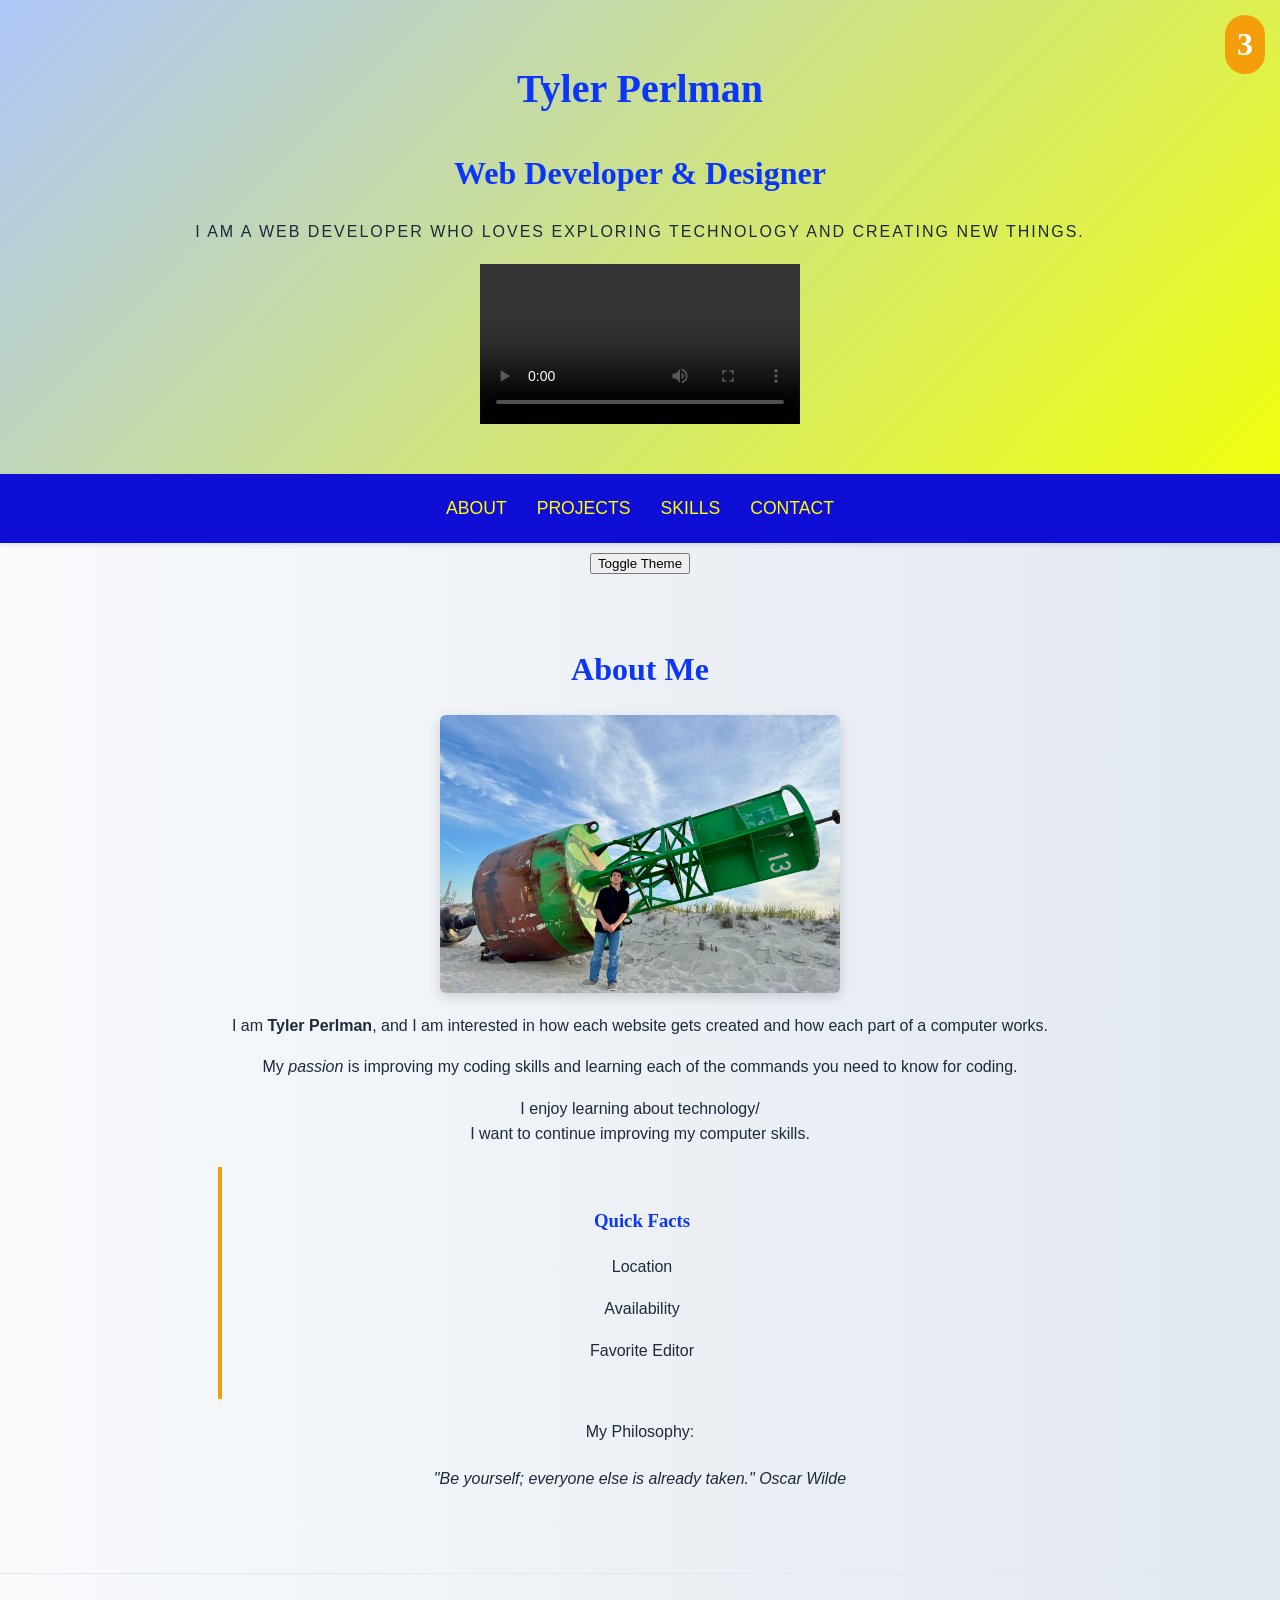
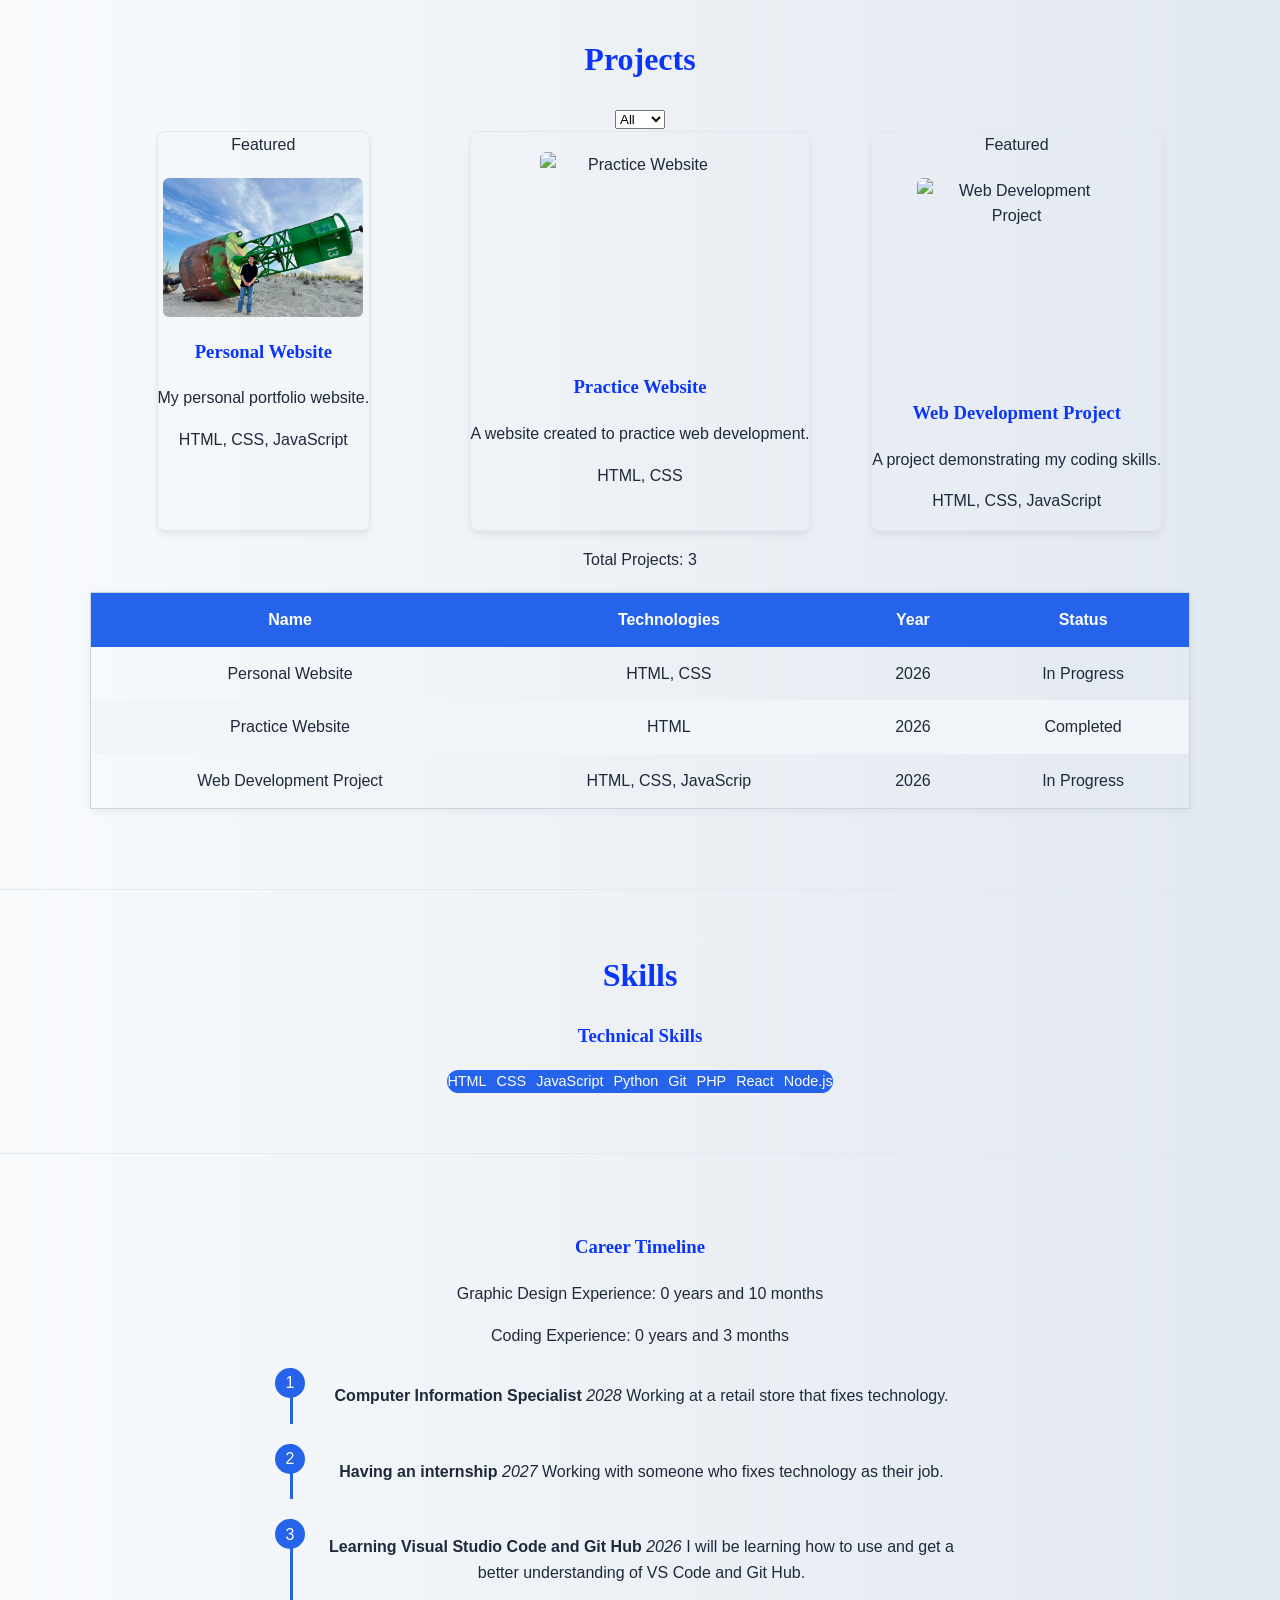
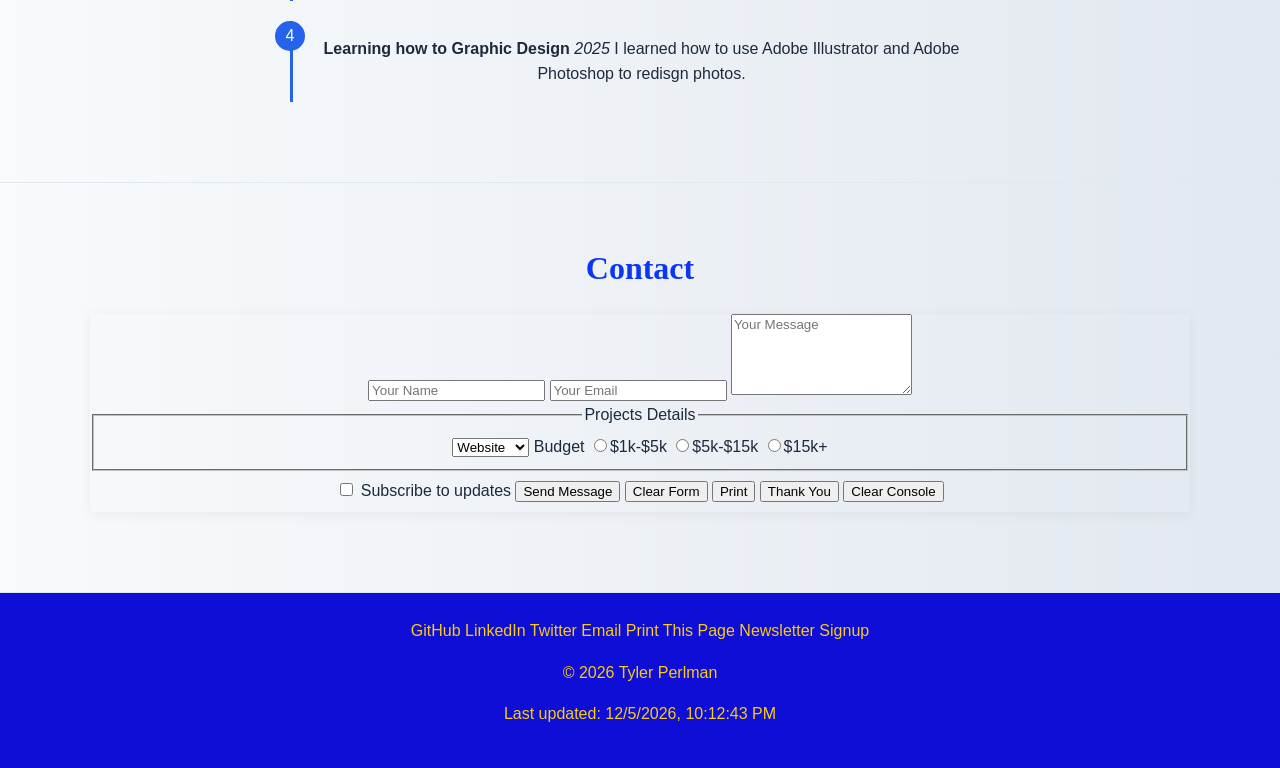
==== commit e19cbfcf: "Chapter 18 Fully Completed 100%" ====
--- a/index.html
+++ b/index.html
@@ -85,20 +85,8 @@
           <option value="web">Web</option>
           <option value="app">App</option>
         </select>
-        <div class="projects-grid">
-          <figure class="project-card" data-category="web">
-            <span class="badge">Featured</span>
-            <img src="https://placehold.co/200x200" alt="Placeholder for project 1" width="200" height="200">
-            <figcaption>Project 1</figcaption>
-          </figure>
-          <figure class="project-card" data-category="app">
-            <img src="https://placehold.co/200x200" alt="Placeholder for project 2" width="200" height="200">
-            <figcaption>Project 2</figcaption>
-          </figure>
-          <figure class="project-card" data-category="web">
-            <img src="https://placehold.co/200x200" alt="Placeholder for project 3" width="200" height="200">
-            <figcaption>Project 3</figcaption>
-          </figure>
+        <!-- Chapter 18 -->
+        <div class="projects-grid" id="projectsContainer">
         </div>
         <p id="projectCount"></p>
         <table>
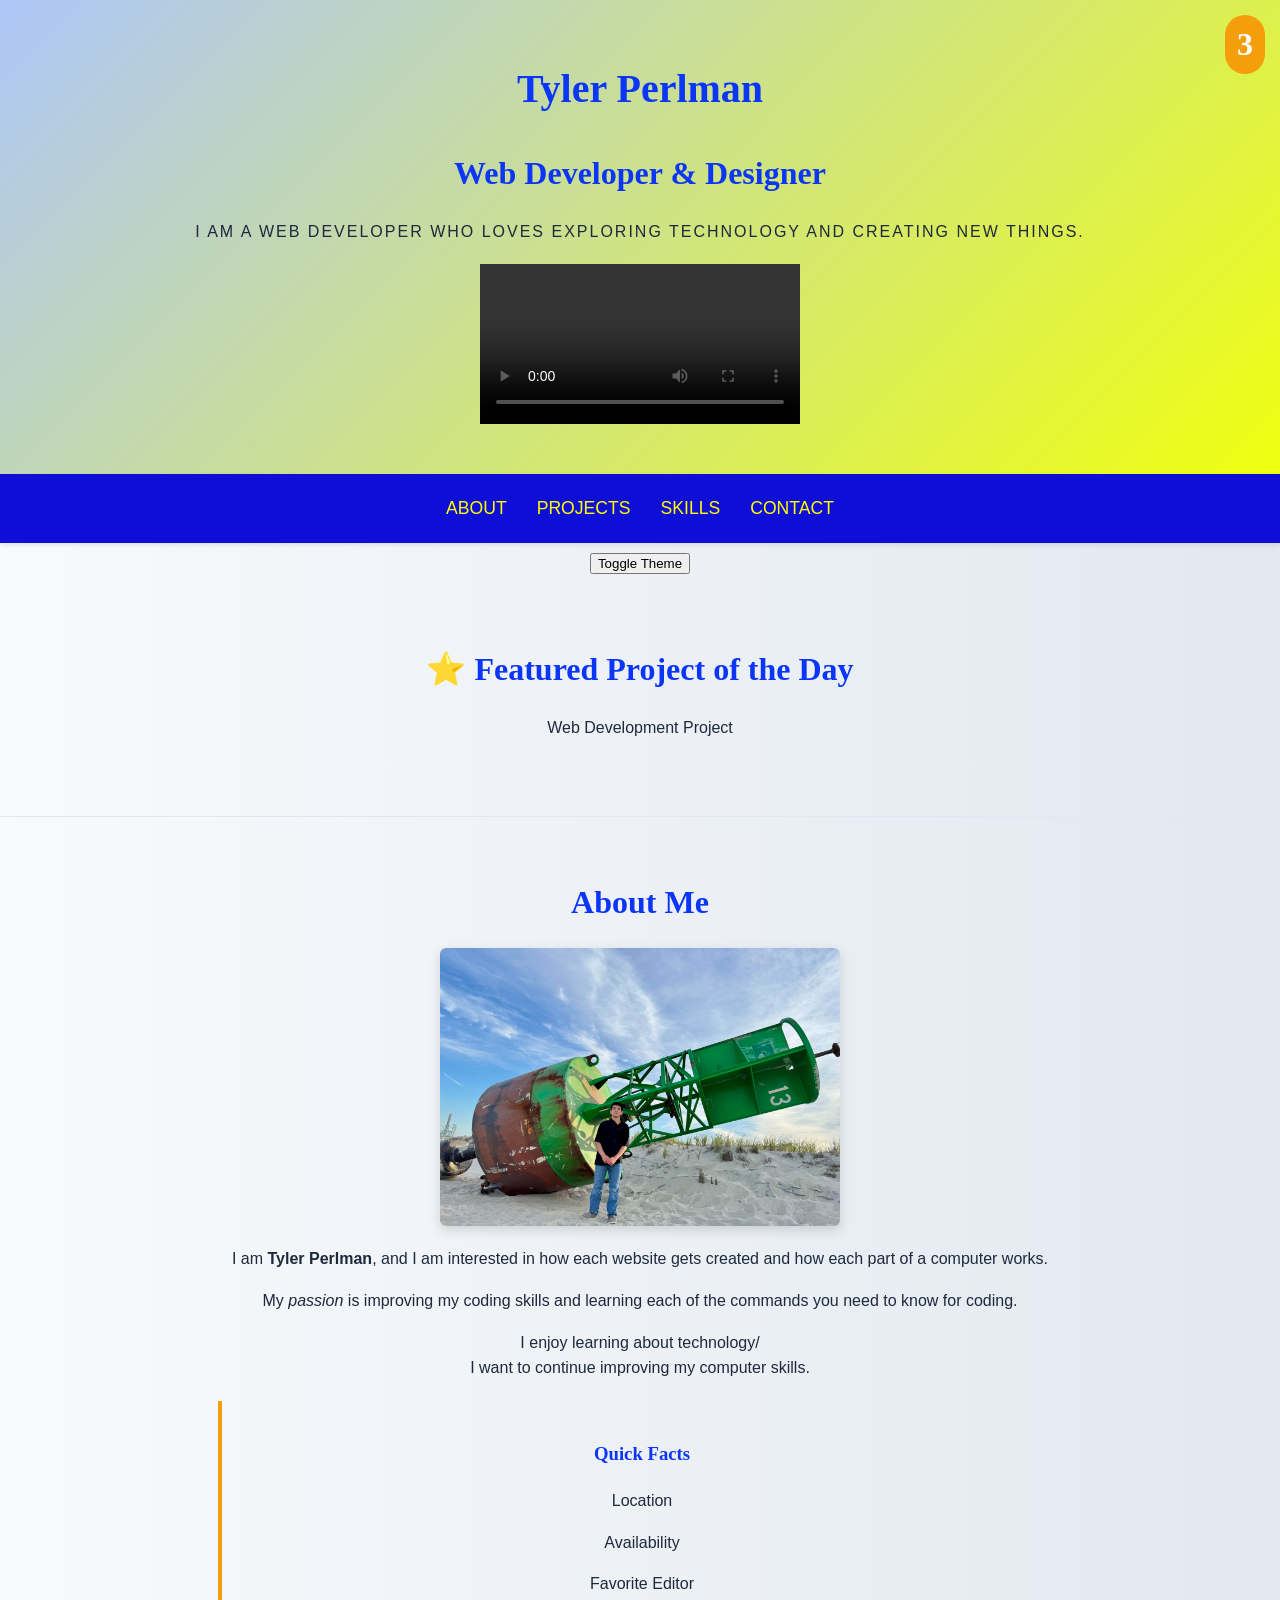
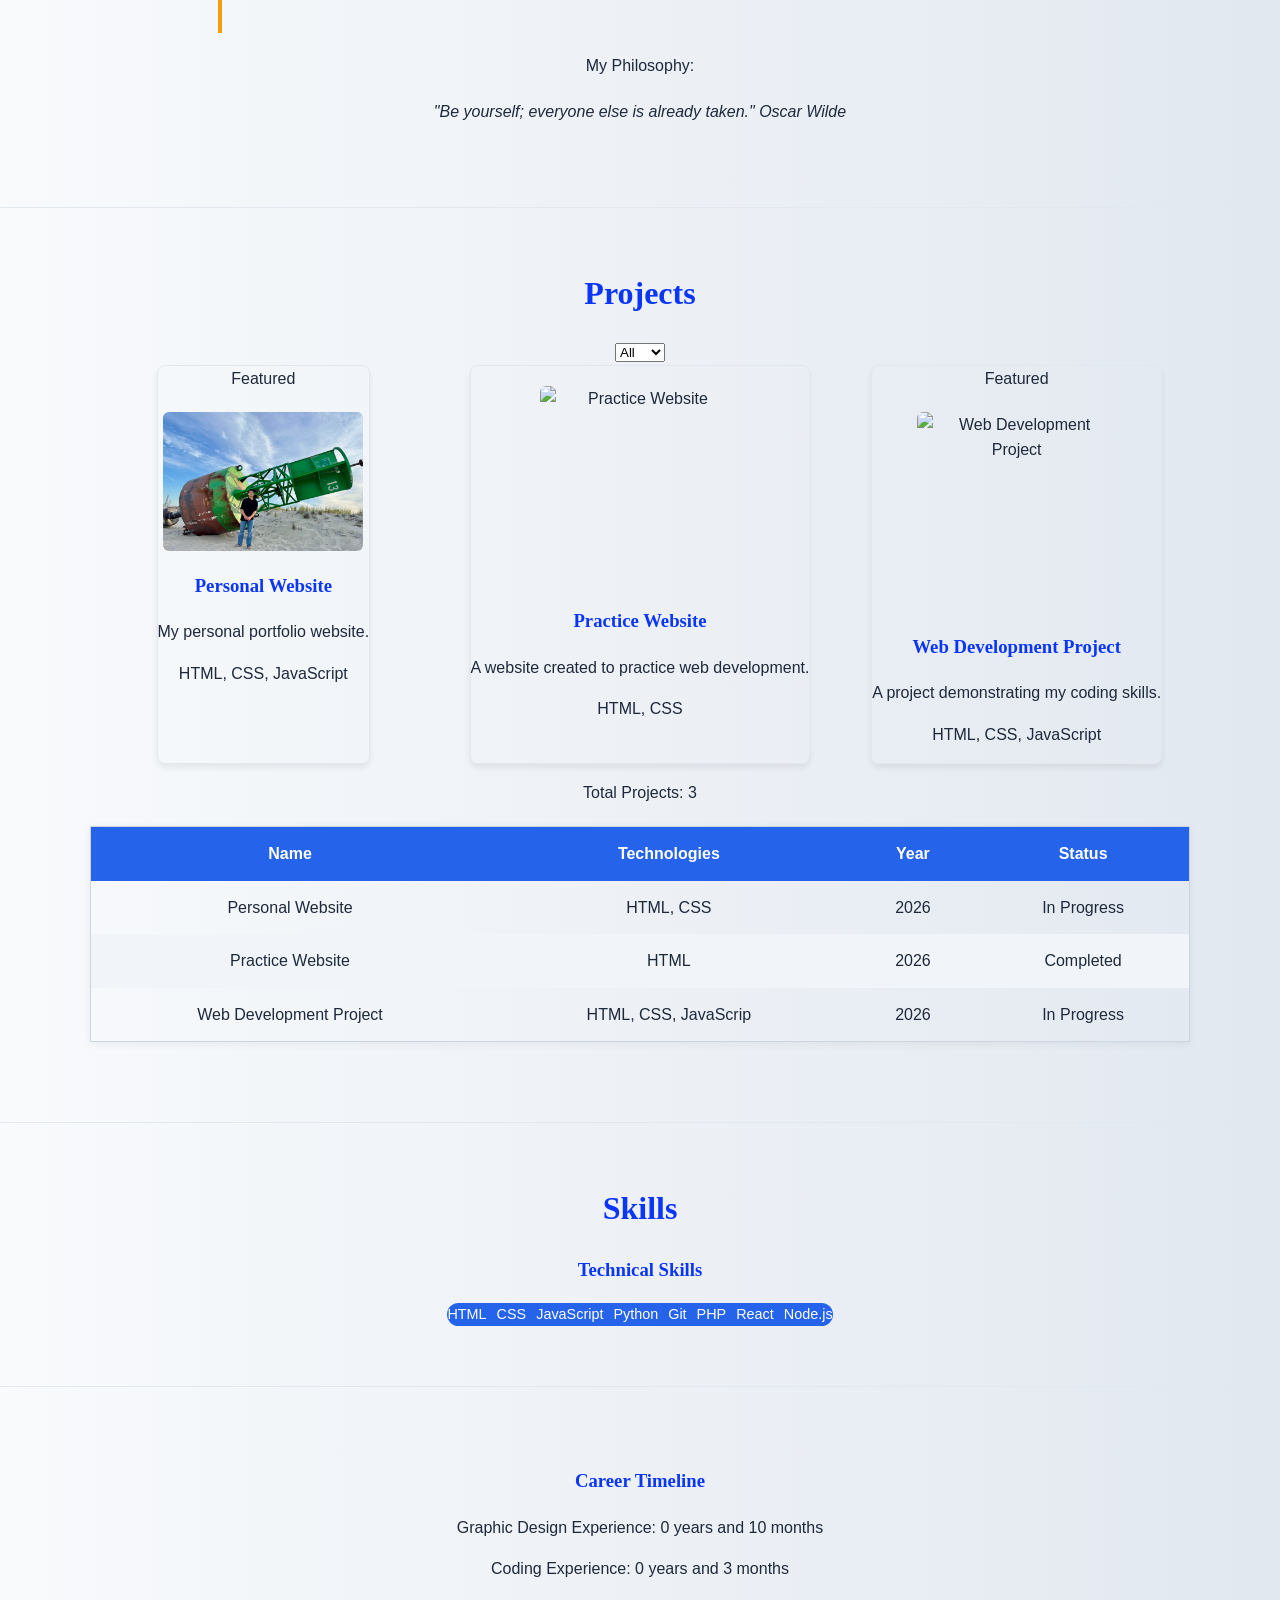
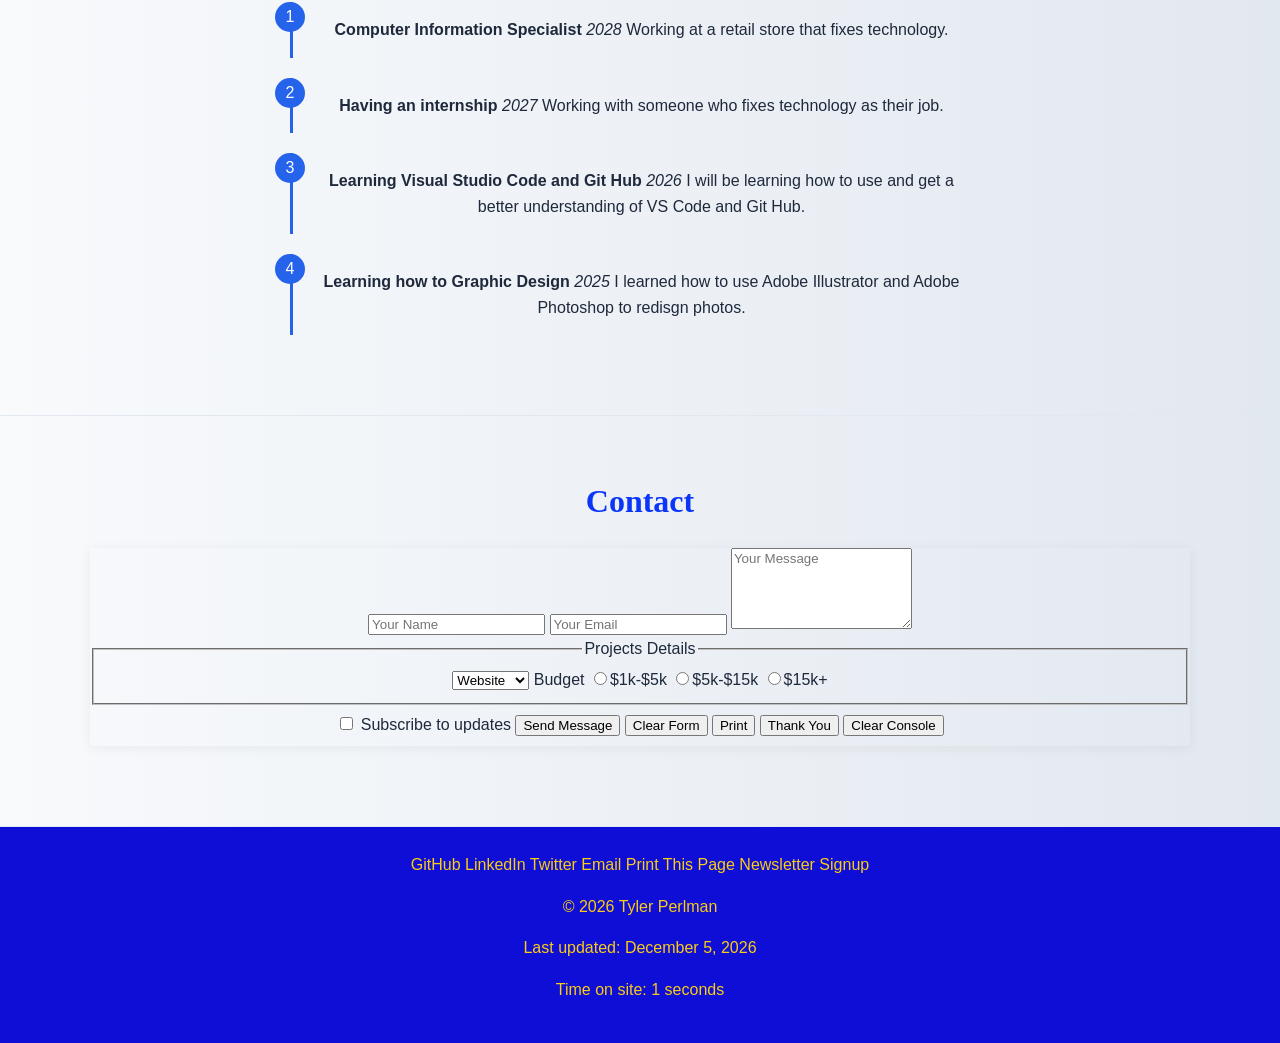
==== commit 14c74fd6: "Chapter 19 100% Completed" ====
--- a/index.html
+++ b/index.html
@@ -44,7 +44,11 @@
   <button onclick="toggleTheme()">Toggle Theme</button>
   <!-- Chapter 4 -->
   <main>
-    <!-- Chapter 6 -->
+    <!-- Chapter 19: Featured Project Banner -->
+    <section id="featuredProjectBanner">
+      <h2>⭐ Featured Project of the Day</h2>
+      <p id="featuredProjectTitle"></p>
+    </section <!-- Chapter 6 -->
     <!-- Chapter 9 -->
     <!-- About Section -->
     <section id="about">
@@ -214,7 +218,9 @@
     <a href="#" onclick="alert('Coming soon!')">Newsletter Signup</a>
 
     <p>&copy; <span id="year">2023</span> Tyler Perlman</p>
-    <p>Last updated: <span id="last-updated"></span></p>
+    <!-- Chapter 19 -->
+    <p>Last updated: <span id="lastUpdated"></span></p>
+    <p>Time on site: <span id="timeOnSite">0</span> seconds</p>
   </footer>
 </body>
 
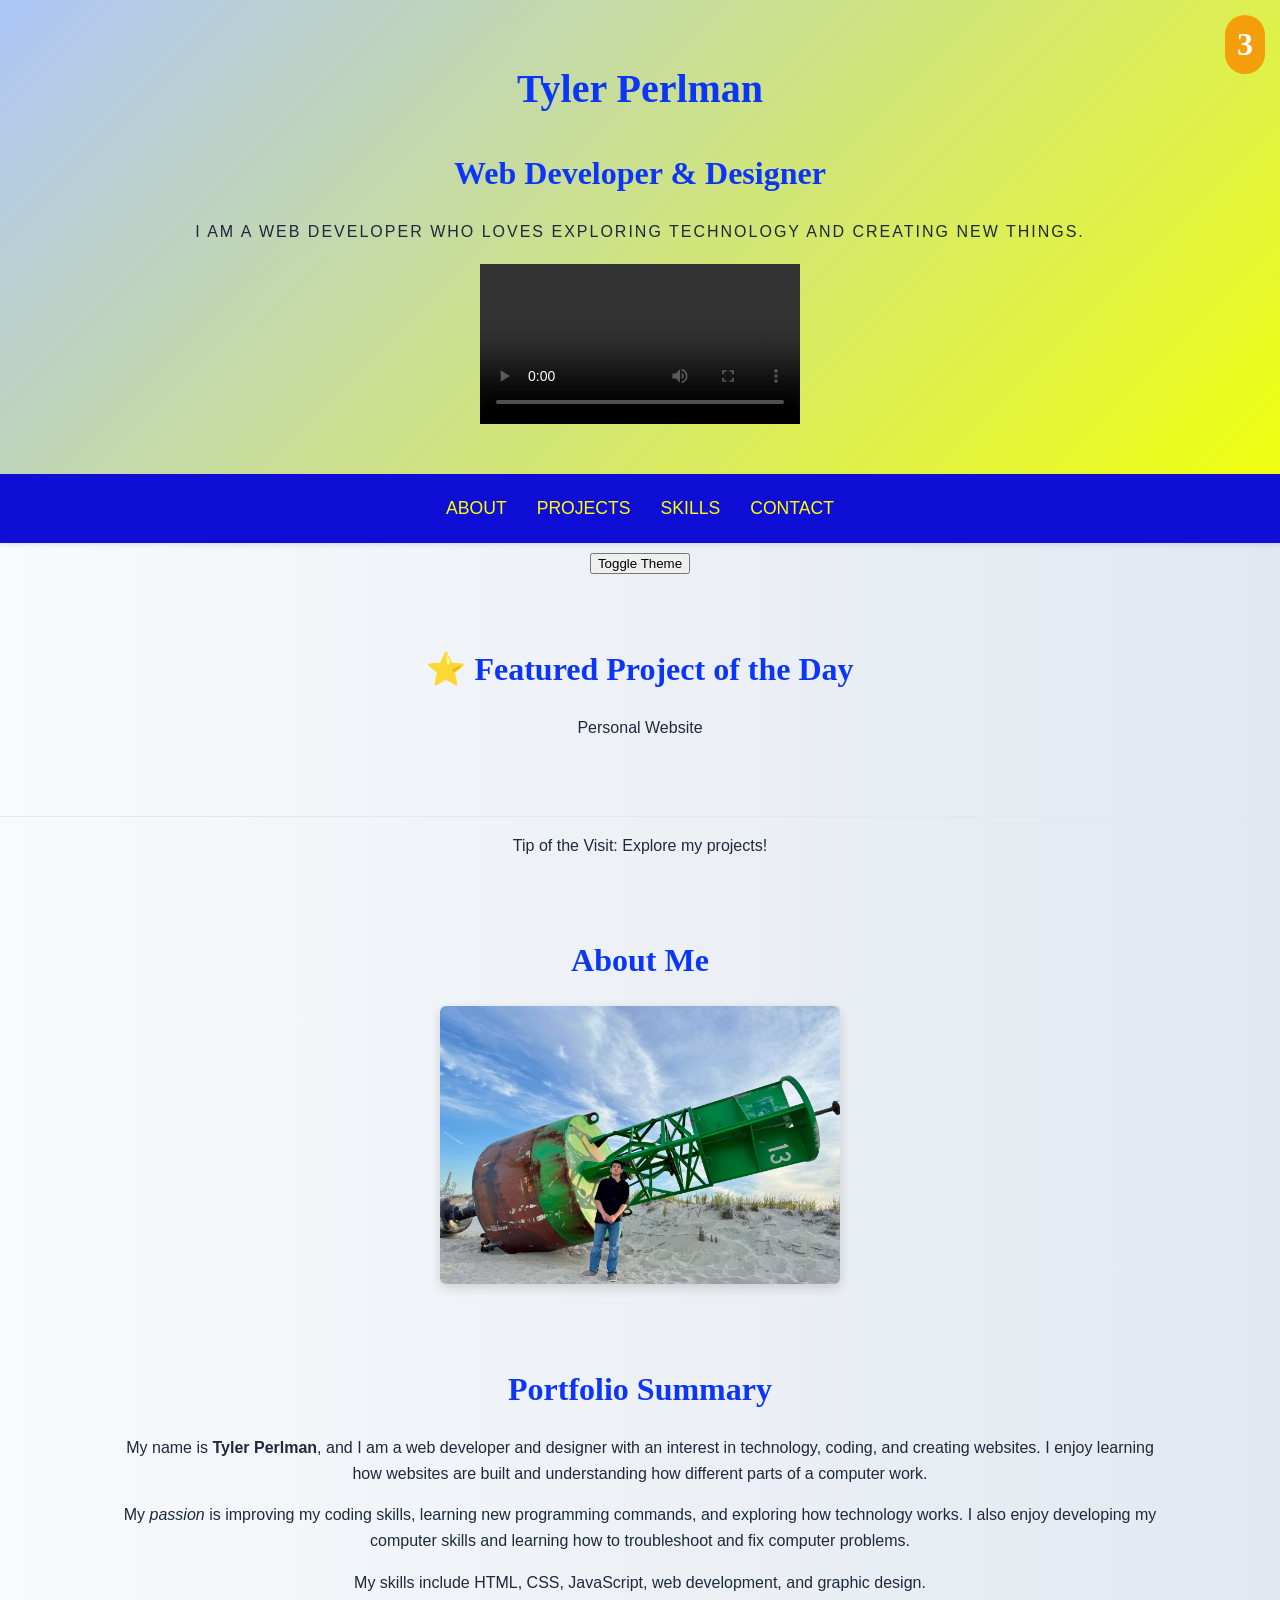
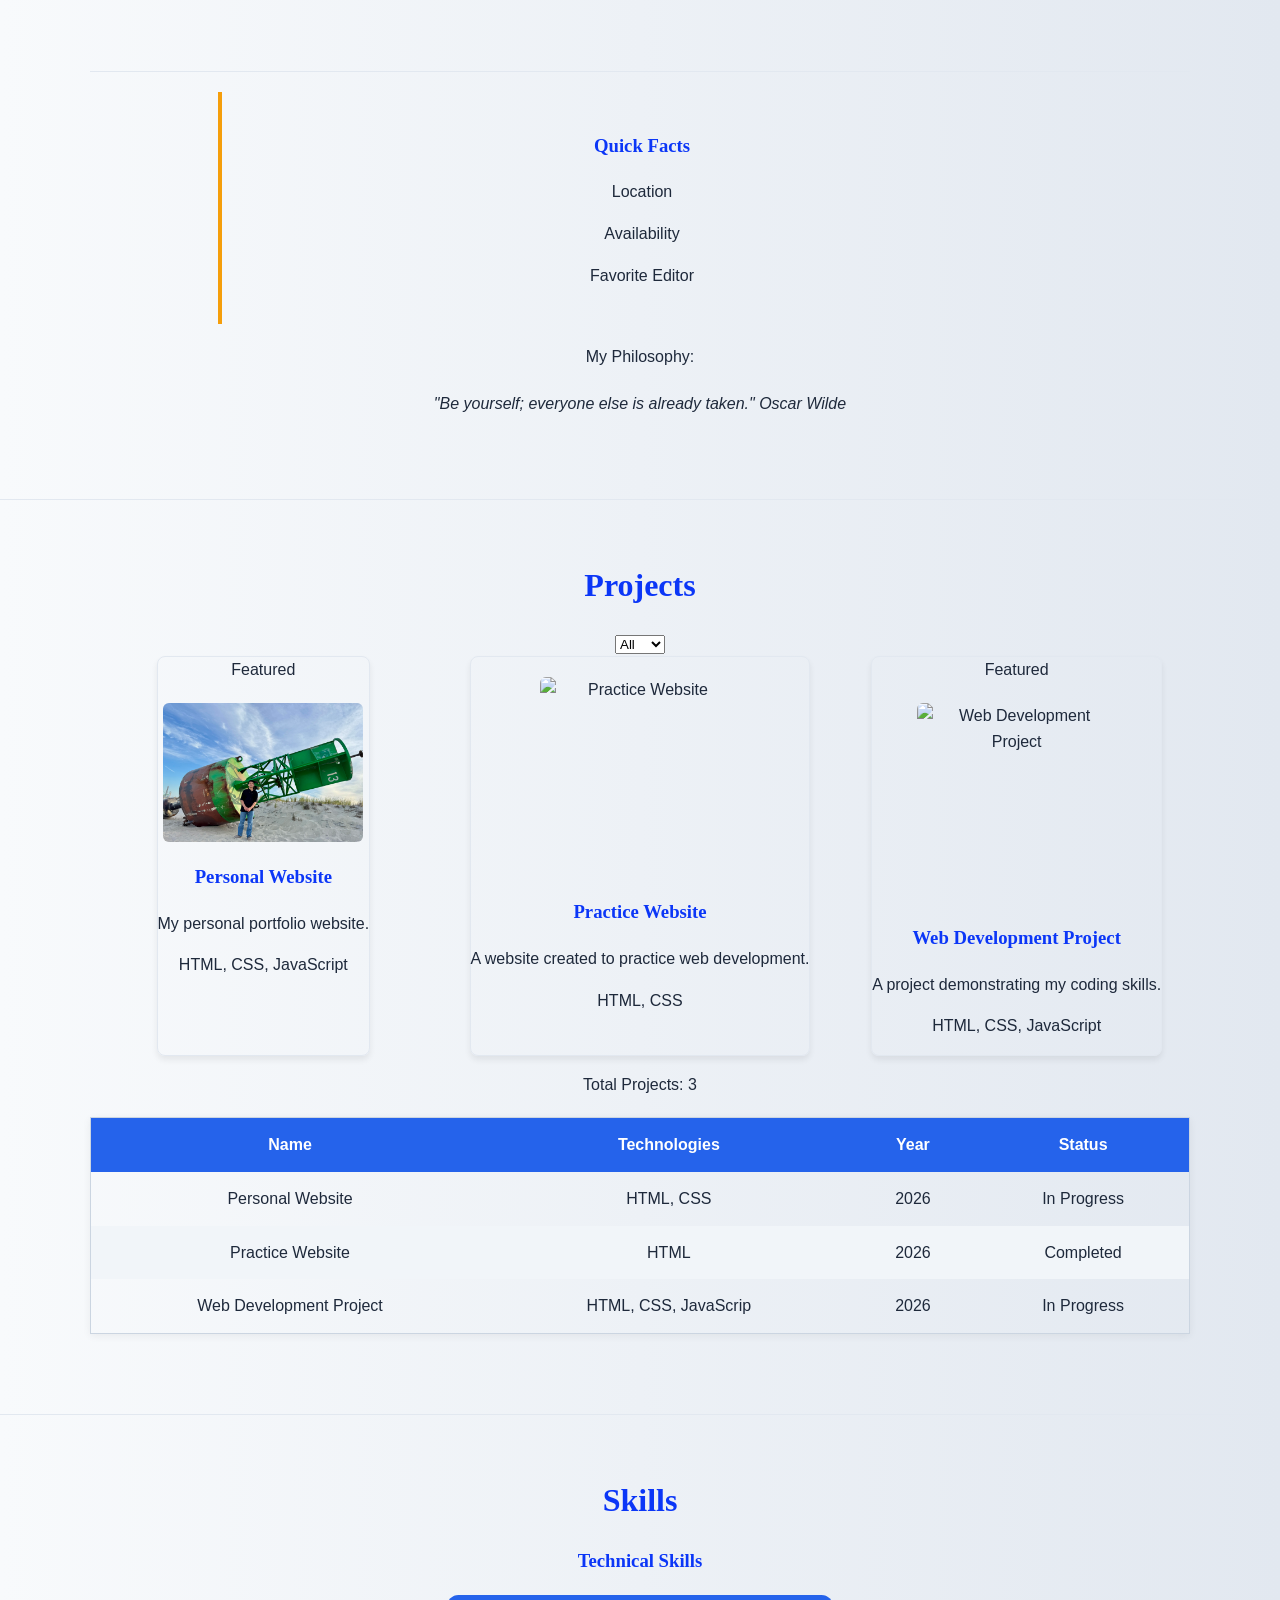
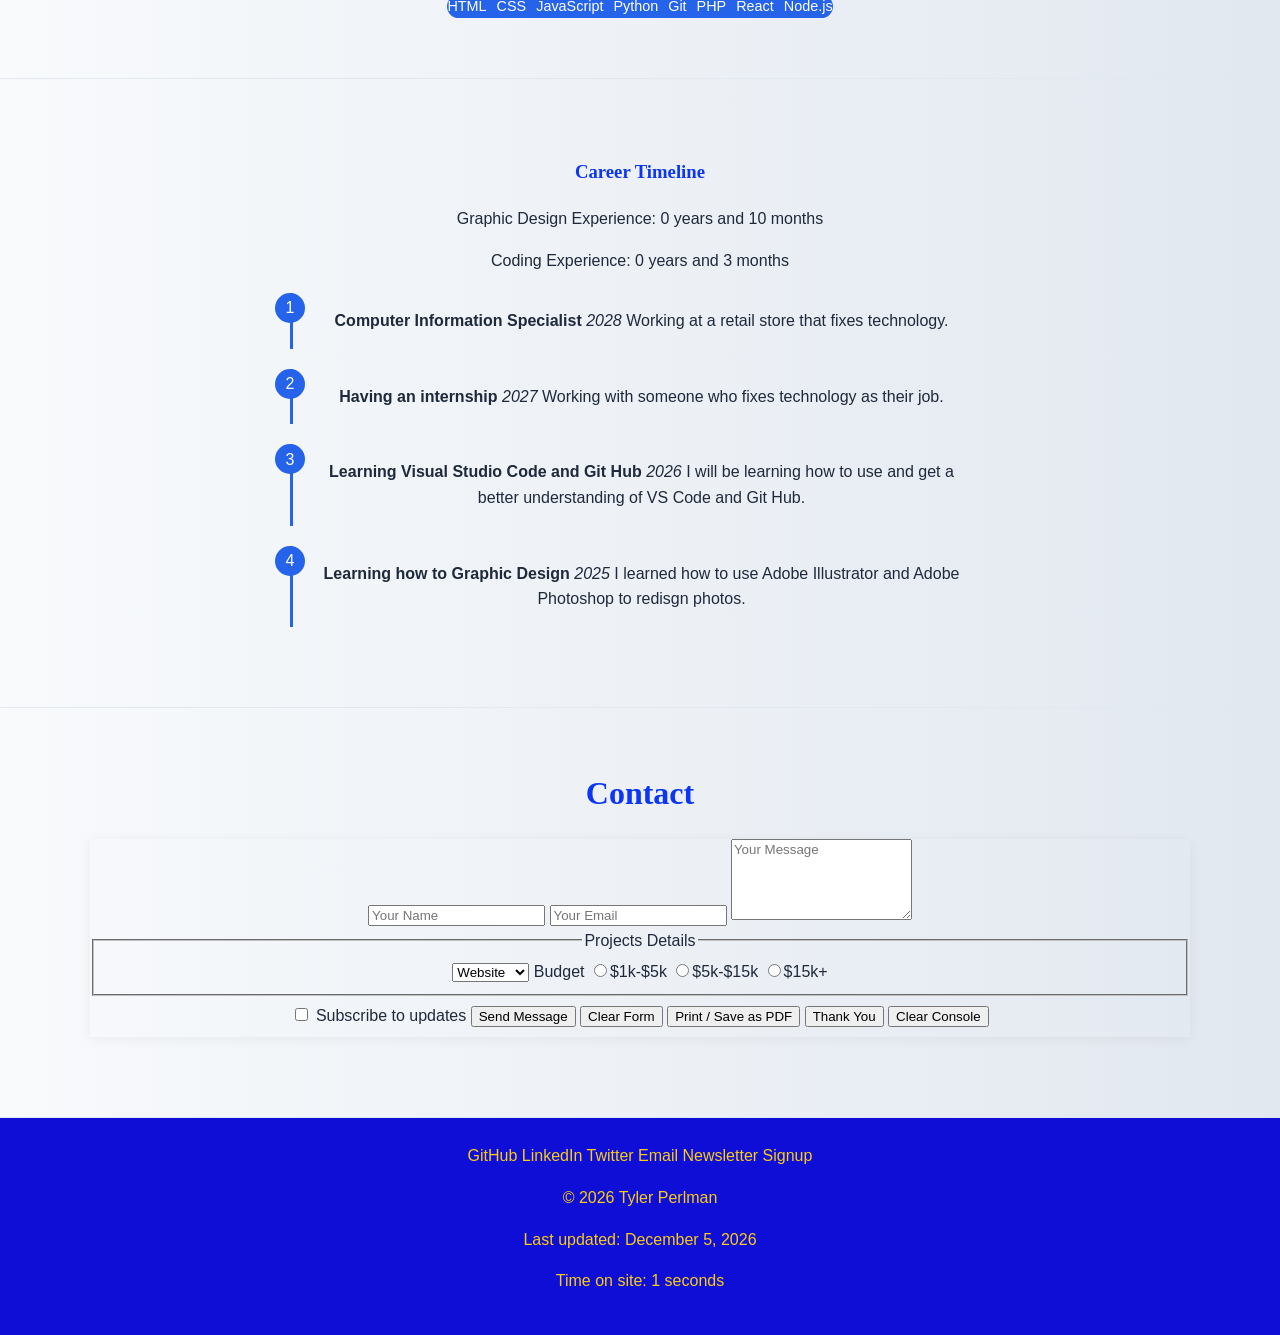
==== commit 4174793e: "Practice 20" ====
--- a/index.html
+++ b/index.html
@@ -49,6 +49,7 @@
       <h2>⭐ Featured Project of the Day</h2>
       <p id="featuredProjectTitle"></p>
     </section <!-- Chapter 6 -->
+    <p id="visitTip">Tip of the Visit: Explore my projects!</p>
     <!-- Chapter 9 -->
     <!-- About Section -->
     <section id="about">
@@ -58,11 +59,28 @@
           <figure>
             <img src="tyler.jpg" alt="Profile Picture of Tyler" width="400" height="400" class="profile-img">
           </figure>
-          <p> I am <strong>Tyler Perlman</strong>, and I am interested in how each website gets created and how each
-            part of a computer works.</p>
-          <p> My <em>passion</em> is improving my coding skills and learning each of the commands you need to know for
-            coding.</p>
-          <p> I enjoy learning about technology/ <br> I want to continue improving my computer skills.</p>
+          <!-- Chapter 20.3 -->
+          <section class="print-summary">
+            <h2>Portfolio Summary</h2>
+            <p>
+              My name is <strong>Tyler Perlman</strong>, and I am a web developer
+              and designer with an interest in technology, coding, and creating
+              websites. I enjoy learning how websites are built and understanding
+              how different parts of a computer work.
+            </p>
+
+            <p>
+              My <em>passion</em> is improving my coding skills, learning new
+              programming commands, and exploring how technology works.
+              I also enjoy developing my computer skills and learning how
+              to troubleshoot and fix computer problems.
+            </p>
+
+            <p>
+              My skills include HTML, CSS, JavaScript, web development,
+              and graphic design.
+            </p>
+          </section>
           <aside>
             <h3>Quick Facts</h3>
 
@@ -198,7 +216,7 @@
             <input type="checkbox" name="newsletter"> Subscribe to updates</label>
           <button type="submit">Send Message</button>
           <button type="reset">Clear Form</button>
-          <button type="button" id="printButton">Print</button>
+          <button type="button" id="printButton">Print / Save as PDF</button>
           <button type="button" id="thankYouButton">Thank You</button>
           <button type="button" id="clearConsoleButton">Clear Console</button>
 
@@ -214,7 +232,6 @@
     <a href="https://linkedin.com/in/tylerperlman95-cell" target="_blank" rel="noopener noreferrer">LinkedIn</a>
     <a href="https://twitter.com/tylerperlman95" target="_blank" rel="noopener noreferrer">Twitter</a>
     <a href="mailto:tylerperlman95@gmail.com">Email</a>
-    <a href="javascript:window.print()">Print This Page</a>
     <a href="#" onclick="alert('Coming soon!')">Newsletter Signup</a>
 
     <p>&copy; <span id="year">2023</span> Tyler Perlman</p>
--- a/style.css
+++ b/style.css
@@ -416,4 +416,31 @@
 /* Chapter 17 */
 .dark-theme p {
     color: #0ca7db
+}
+
+/* Chapter 20 */
+
+html {
+    scroll-behavior: smooth;
+}
+
+.print-summary {
+    display: block;
+}
+
+@media print {
+
+    nav,
+    button {
+        display: none !important;
+    }
+
+    .print-summary {
+        display: block !important;
+    }
+
+    body {
+        background: white !important;
+        color: black !important;
+    }
 }
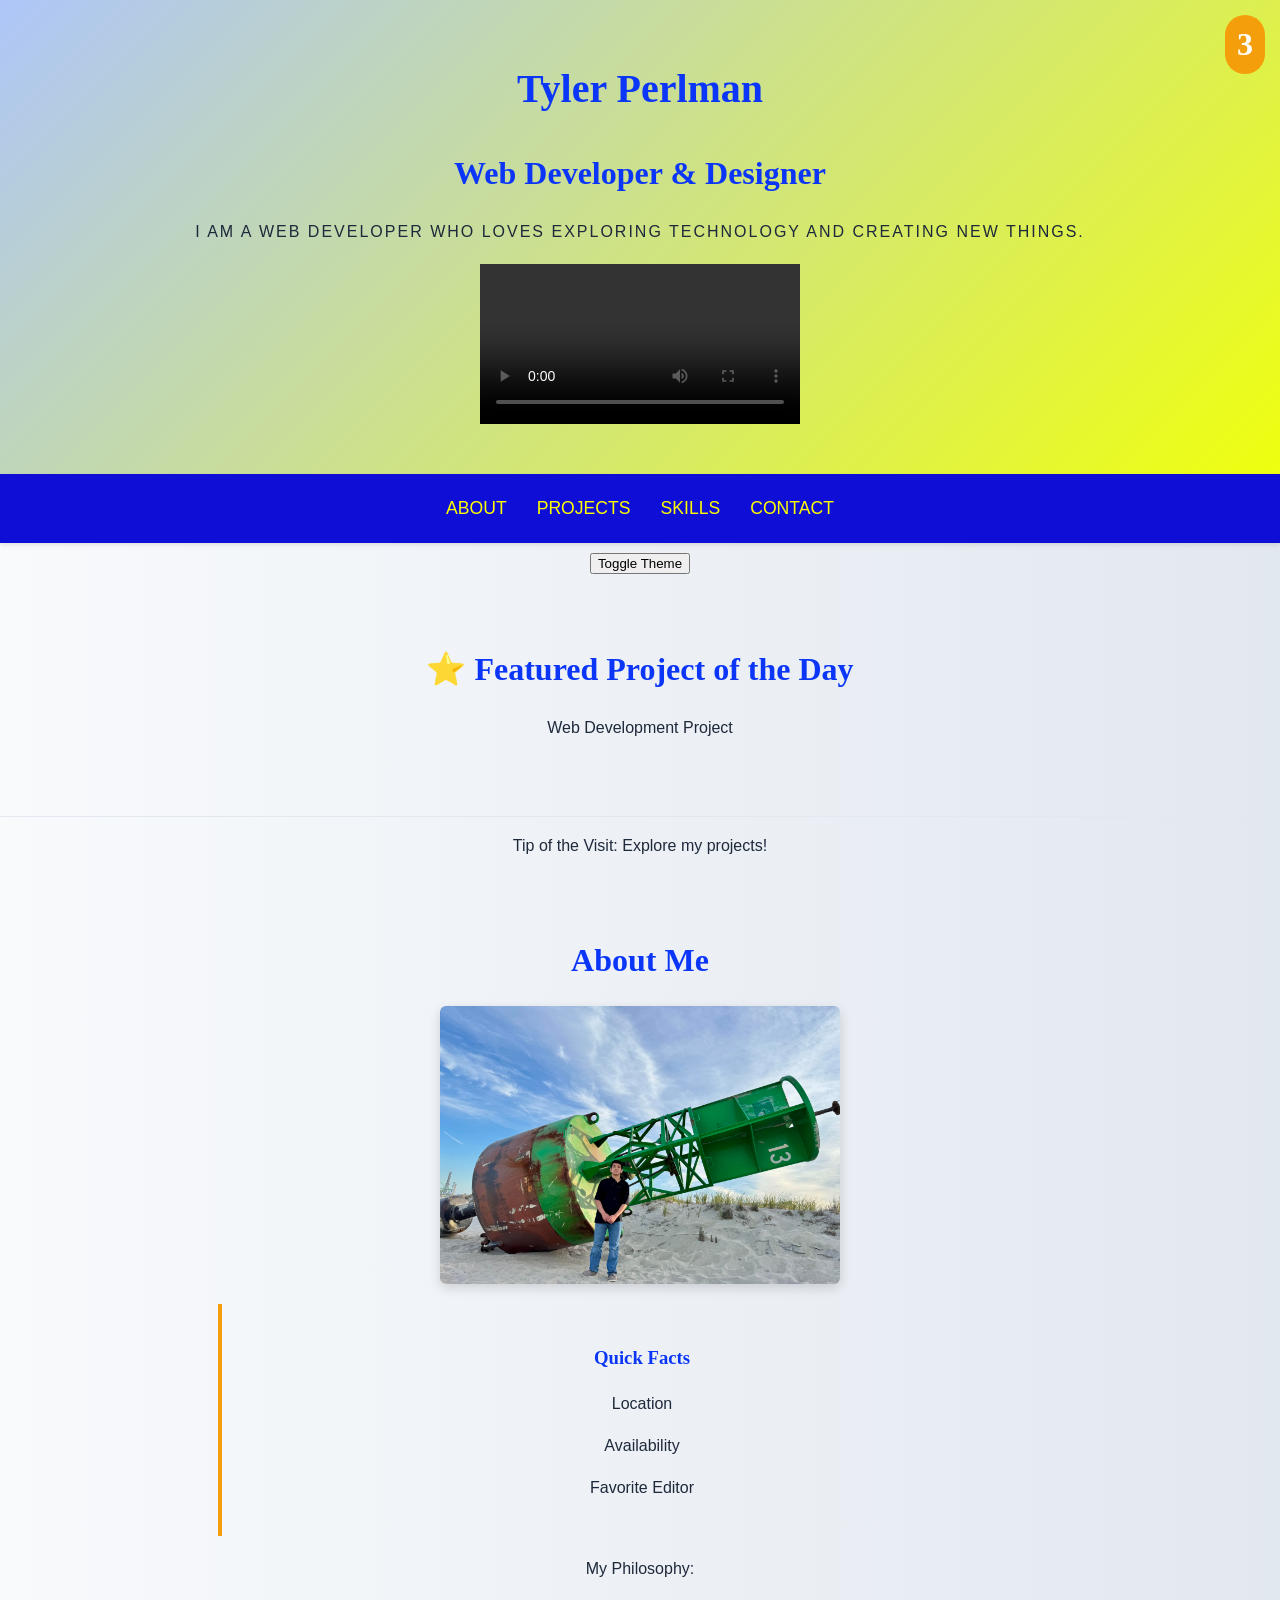
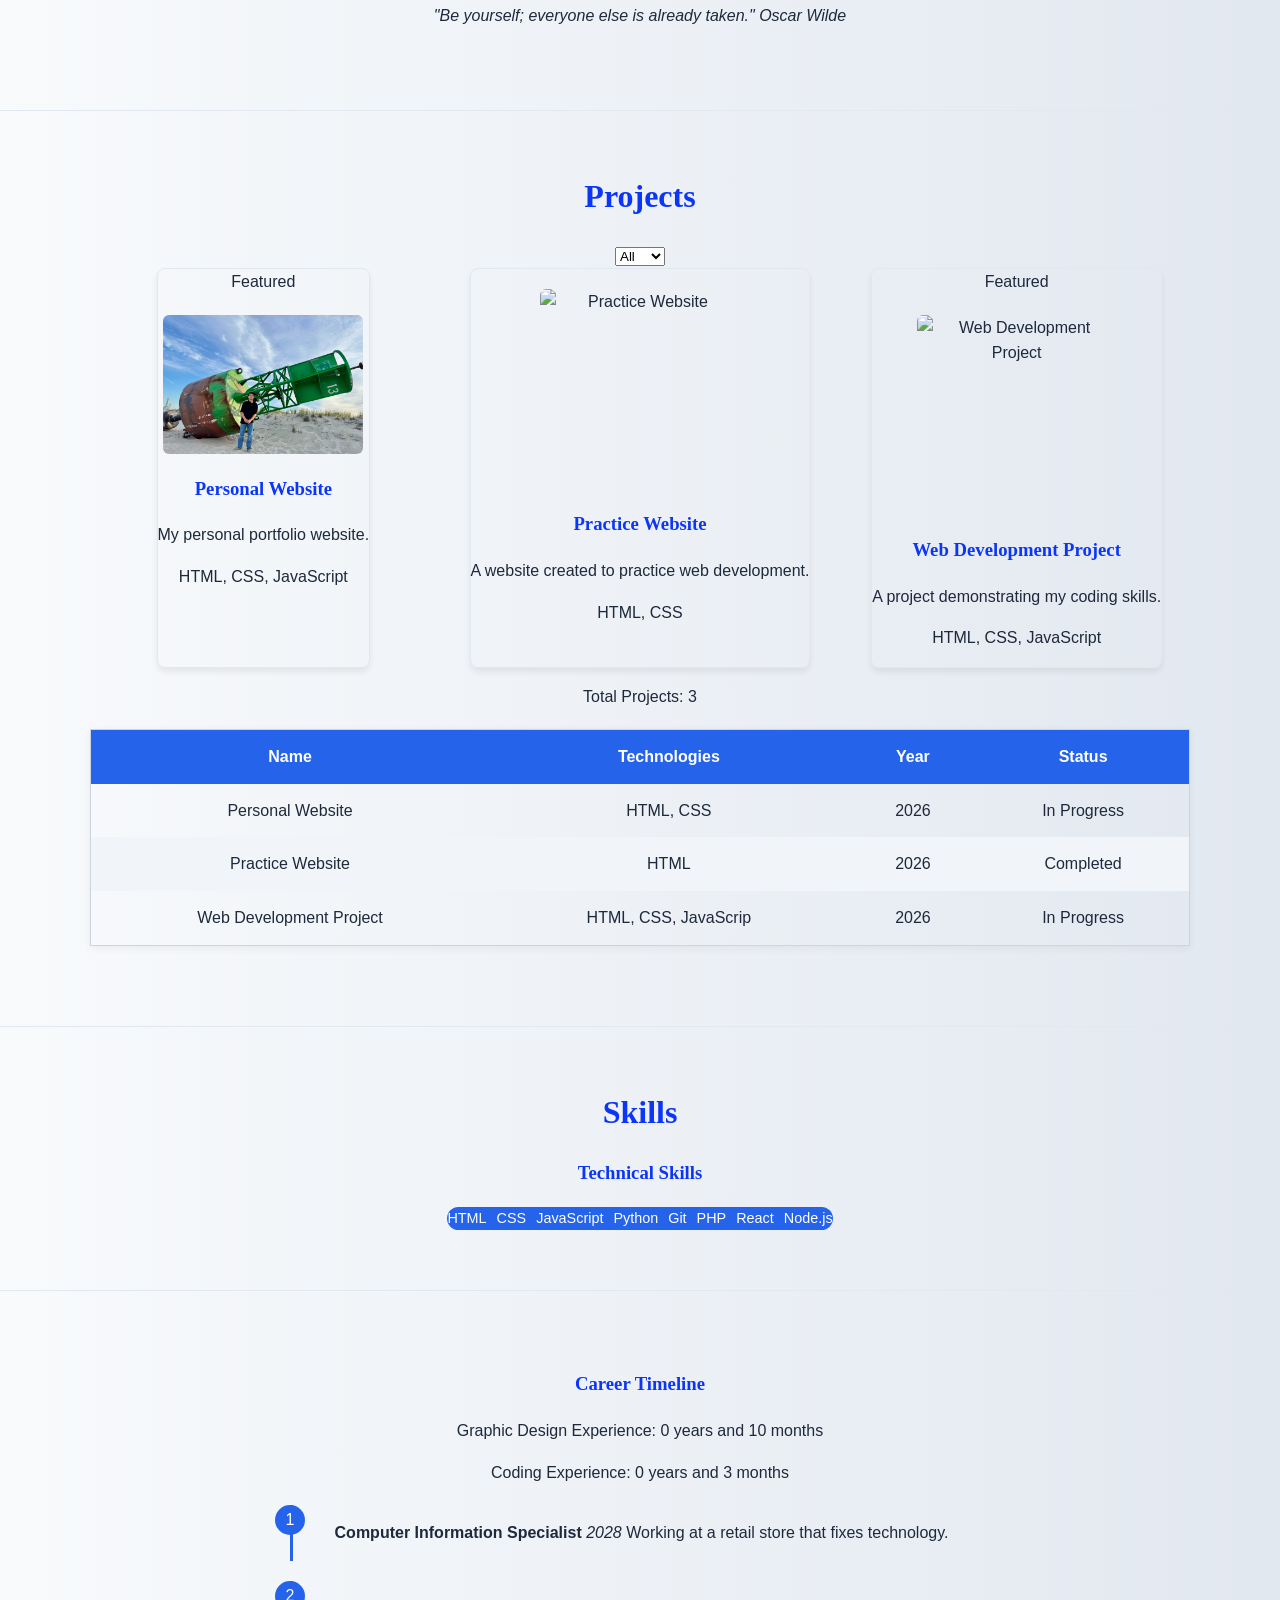
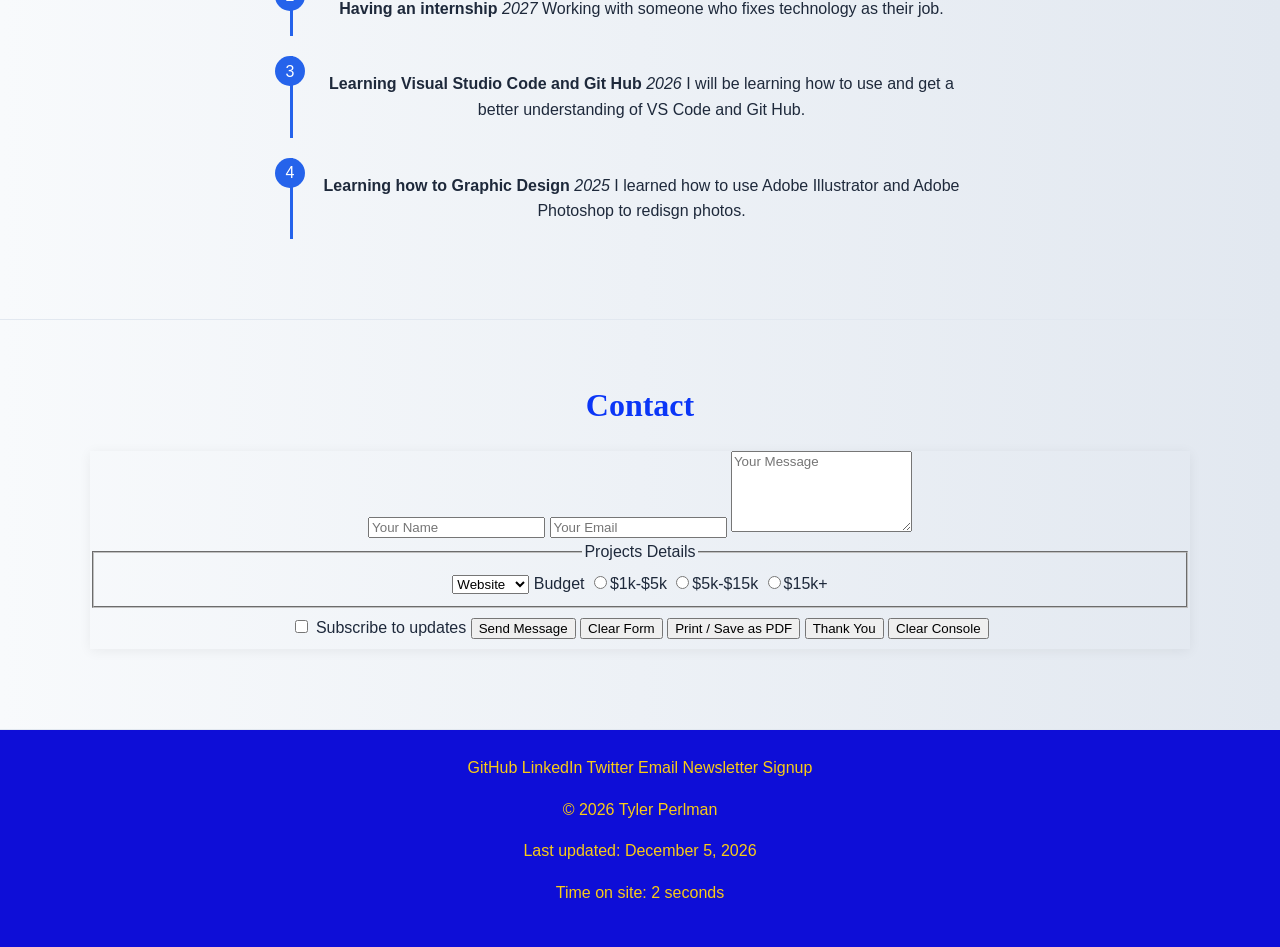
==== commit 3aca8ce6: "Practice 20 100% Fully Completed" ====
--- a/index.html
+++ b/index.html
@@ -63,22 +63,23 @@
           <section class="print-summary">
             <h2>Portfolio Summary</h2>
             <p>
-              My name is <strong>Tyler Perlman</strong>, and I am a web developer
-              and designer with an interest in technology, coding, and creating
-              websites. I enjoy learning how websites are built and understanding
-              how different parts of a computer work.
+              My name is <strong>Tyler Perlman</strong>, and I am interested
+              in technology, computer repair, and troubleshooting. I enjoy
+              learning how computers work, understanding their components,
+              and discovering how to fix different computer problems.
             </p>
 
             <p>
-              My <em>passion</em> is improving my coding skills, learning new
-              programming commands, and exploring how technology works.
-              I also enjoy developing my computer skills and learning how
-              to troubleshoot and fix computer problems.
+              My <em>passion</em> is learning how to repair computers,
+              solve technical problems, and improve my skills in computer
+              hardware and software. I hope to continue developing my
+              knowledge and gain experience working as a computer technician.
             </p>
 
             <p>
-              My skills include HTML, CSS, JavaScript, web development,
-              and graphic design.
+              My skills include computer troubleshooting, basic computer
+              repair, hardware and software knowledge, HTML, CSS,
+              JavaScript, and web development.
             </p>
           </section>
           <aside>
--- a/style.css
+++ b/style.css
@@ -425,7 +425,7 @@
 }
 
 .print-summary {
-    display: block;
+    display: none;
 }
 
 @media print {
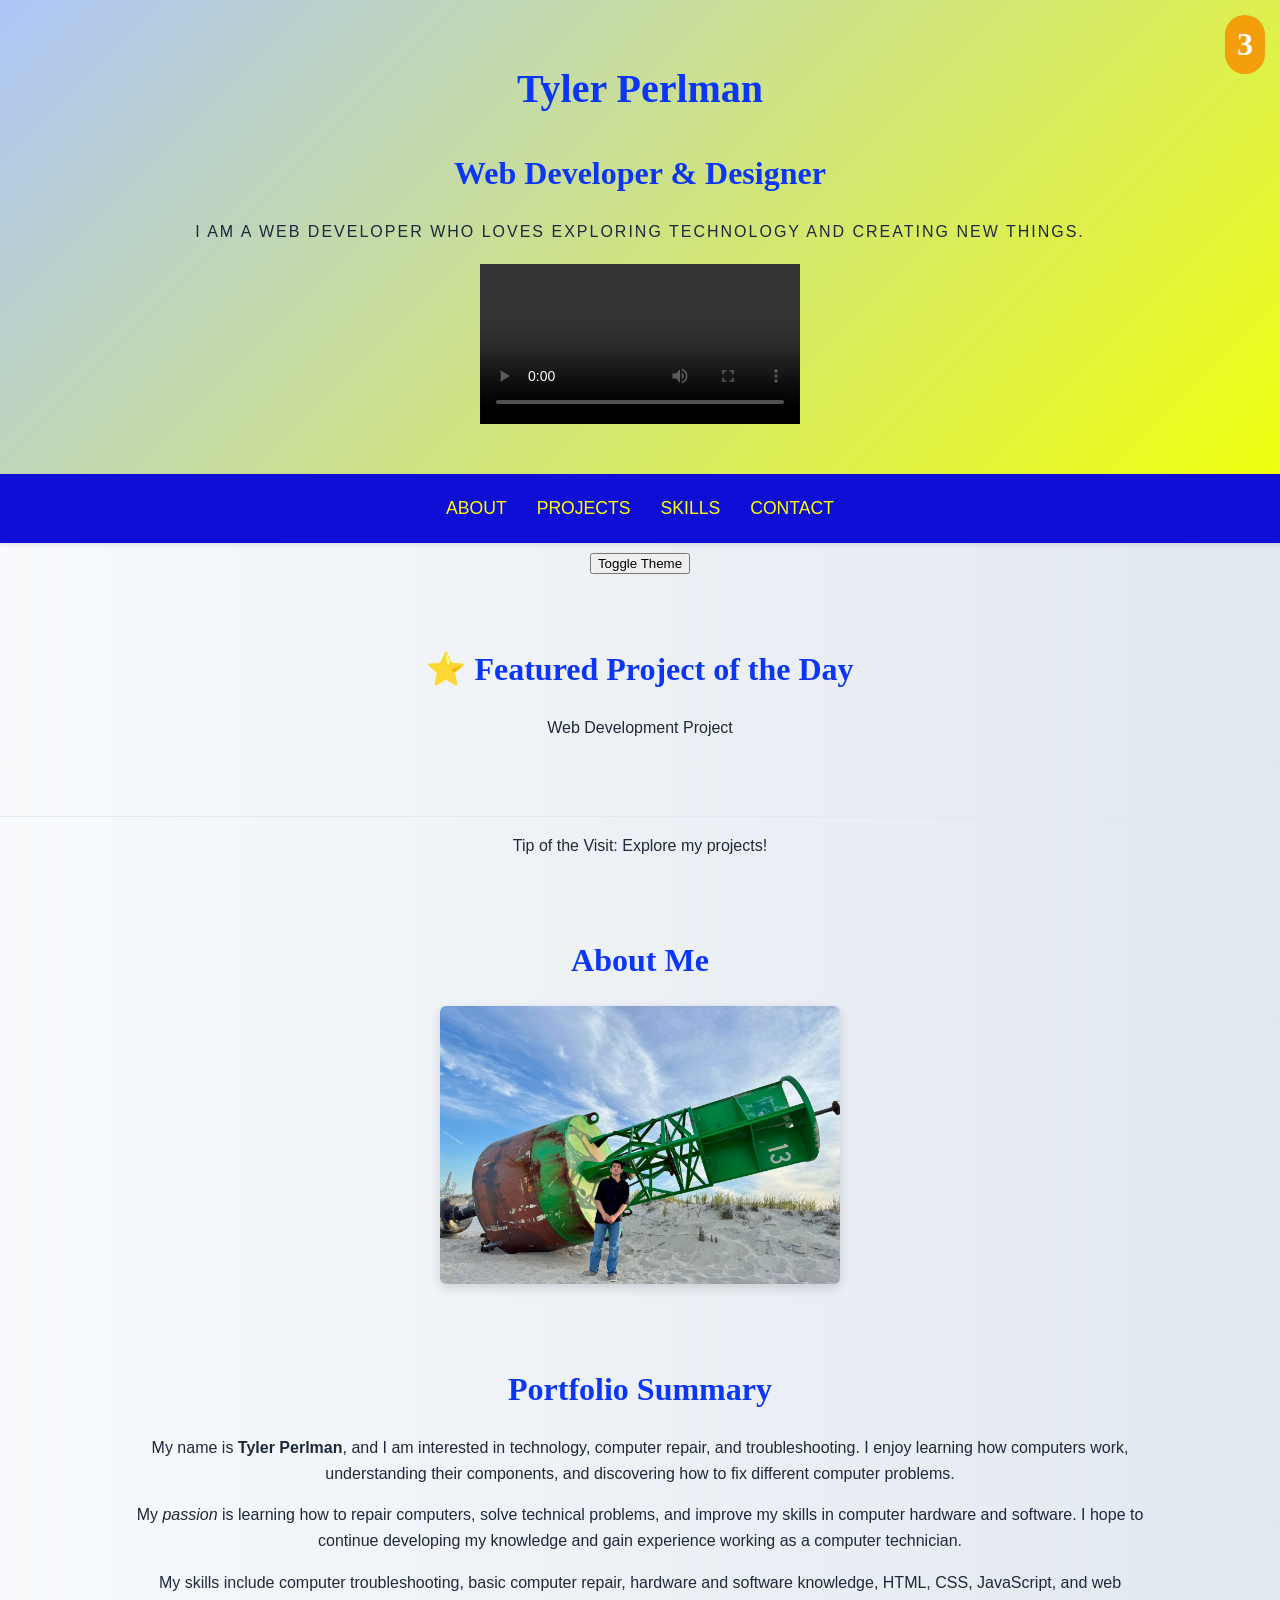
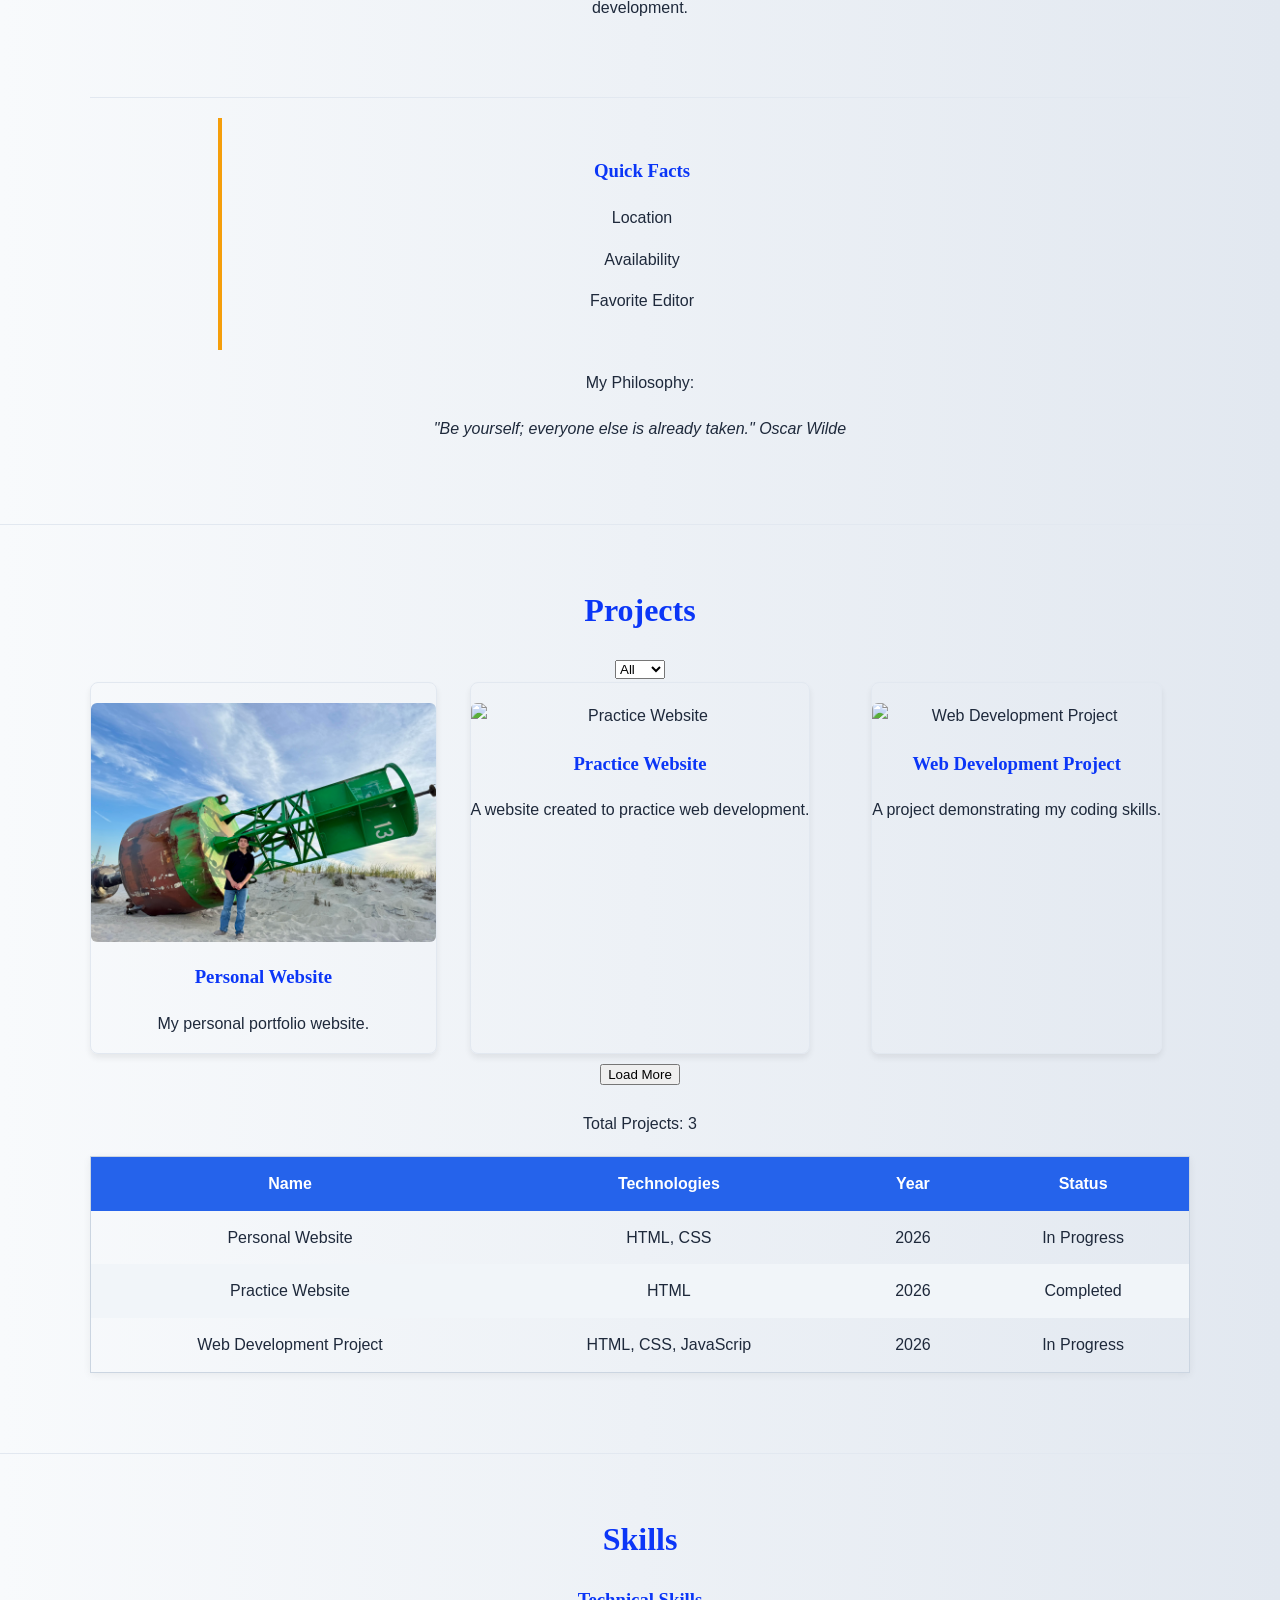
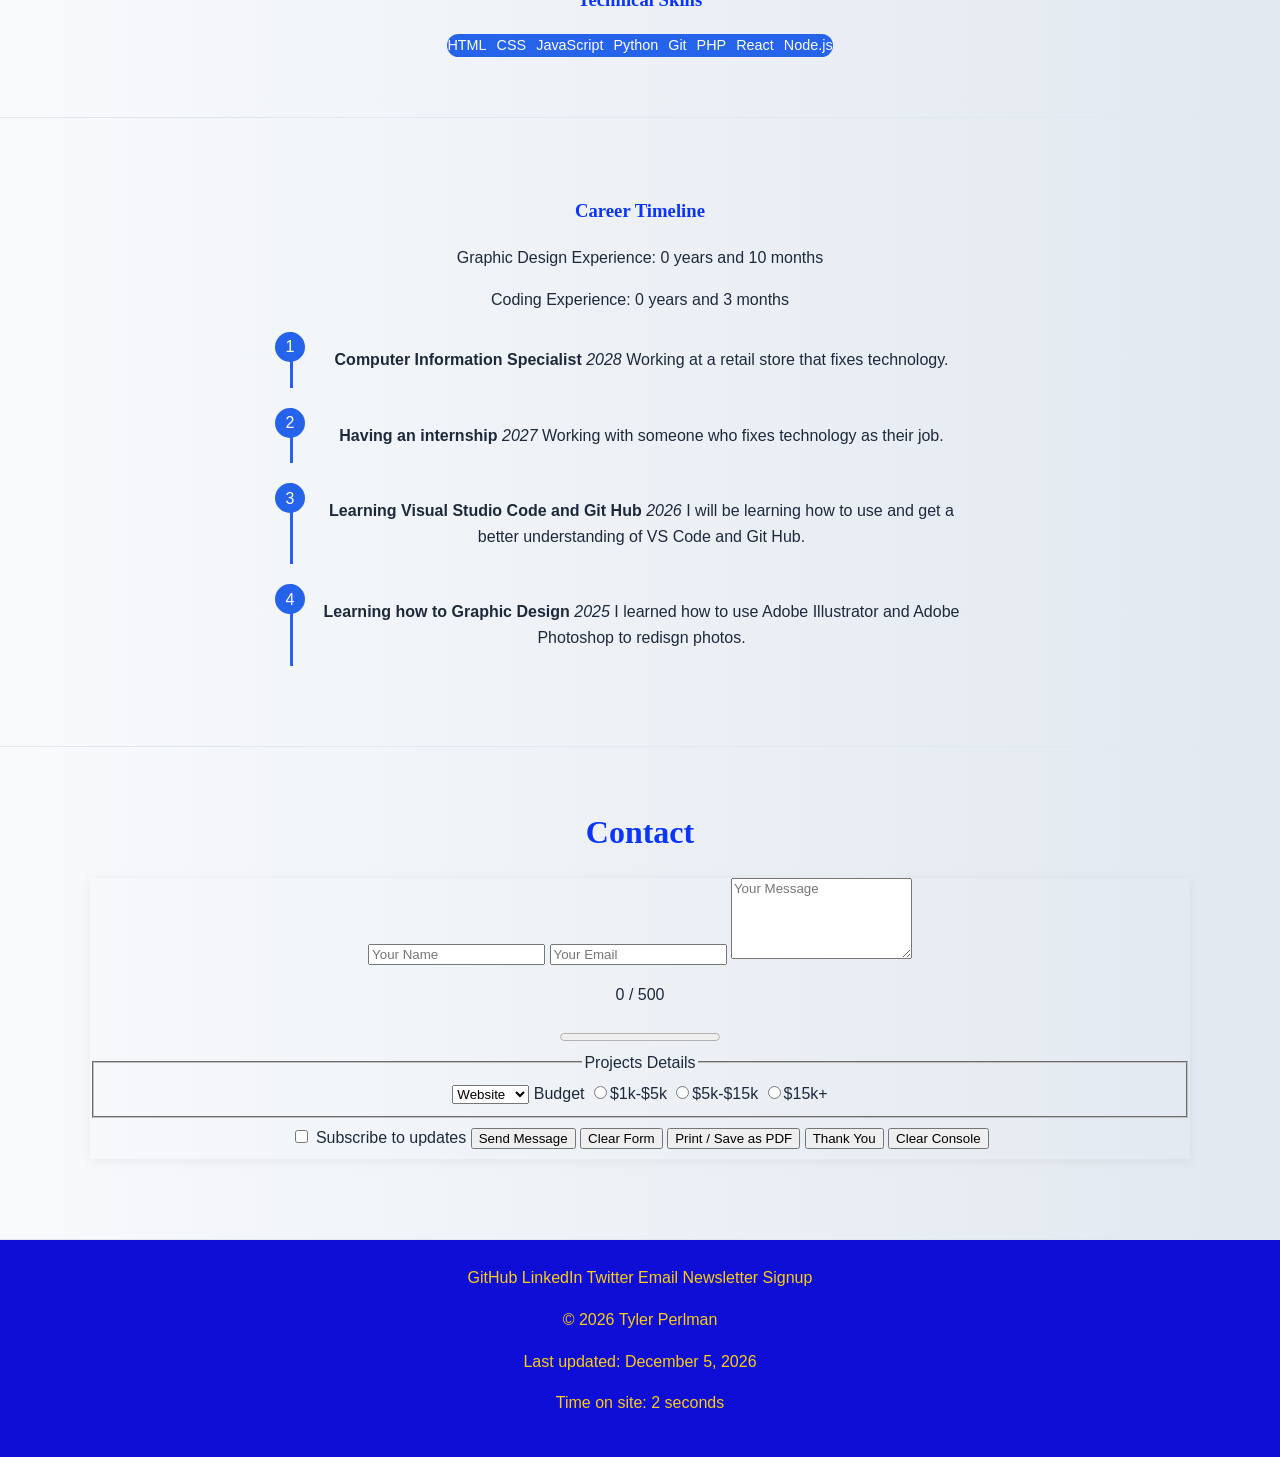
==== commit a9b15ec5: "Practice 21 Fully Completed 100%" ====
--- a/index.html
+++ b/index.html
@@ -33,7 +33,7 @@
 
   <nav>
     <ul>
-      <li><a href="# ">About</a></li>
+      <li><a href="#about">About</a></li>
       <li><a href="#projects">Projects</a></li>
       <li><a href="#skills">Skills</a></li>
       <li><a href="#contact">Contact</a></li>
@@ -192,6 +192,7 @@
       </div>
     </section>
     <!-- Chapter 7 -->
+    <!-- Chapter 21 -->
     <!-- Contact Section -->
     <section id="contact">
       <div class="container">
@@ -199,7 +200,9 @@
         <form action="#" method="POST" onsubmit="return validateForm()">
           <input type="text" name="name" placeholder="Your Name" required>
           <input type="email" name="email" placeholder="Your Email" required>
-          <textarea name="message" rows="5" placeholder="Your Message"></textarea>
+          <textarea id="message" name="message" rows="5" maxlength="500" placeholder="Your Message"></textarea>
+          <p><span id="charCount">0</span> / 500</p>
+          <progress id="charProgress" value="0" max="500"></progress>
           <fieldset>
             <legend>Projects Details</legend>
             <select name="projectType">
--- a/style.css
+++ b/style.css
@@ -425,7 +425,7 @@
 }
 
 .print-summary {
-    display: none;
+    display: block;
 }
 
 @media print {
@@ -443,4 +443,12 @@
         background: white !important;
         color: black !important;
     }
+}
+
+/* Chapter 21 */
+
+nav a.active {
+    color: yellow;
+    border-bottom: 3px solid yellow;
+    font-weight: bold;
 }
